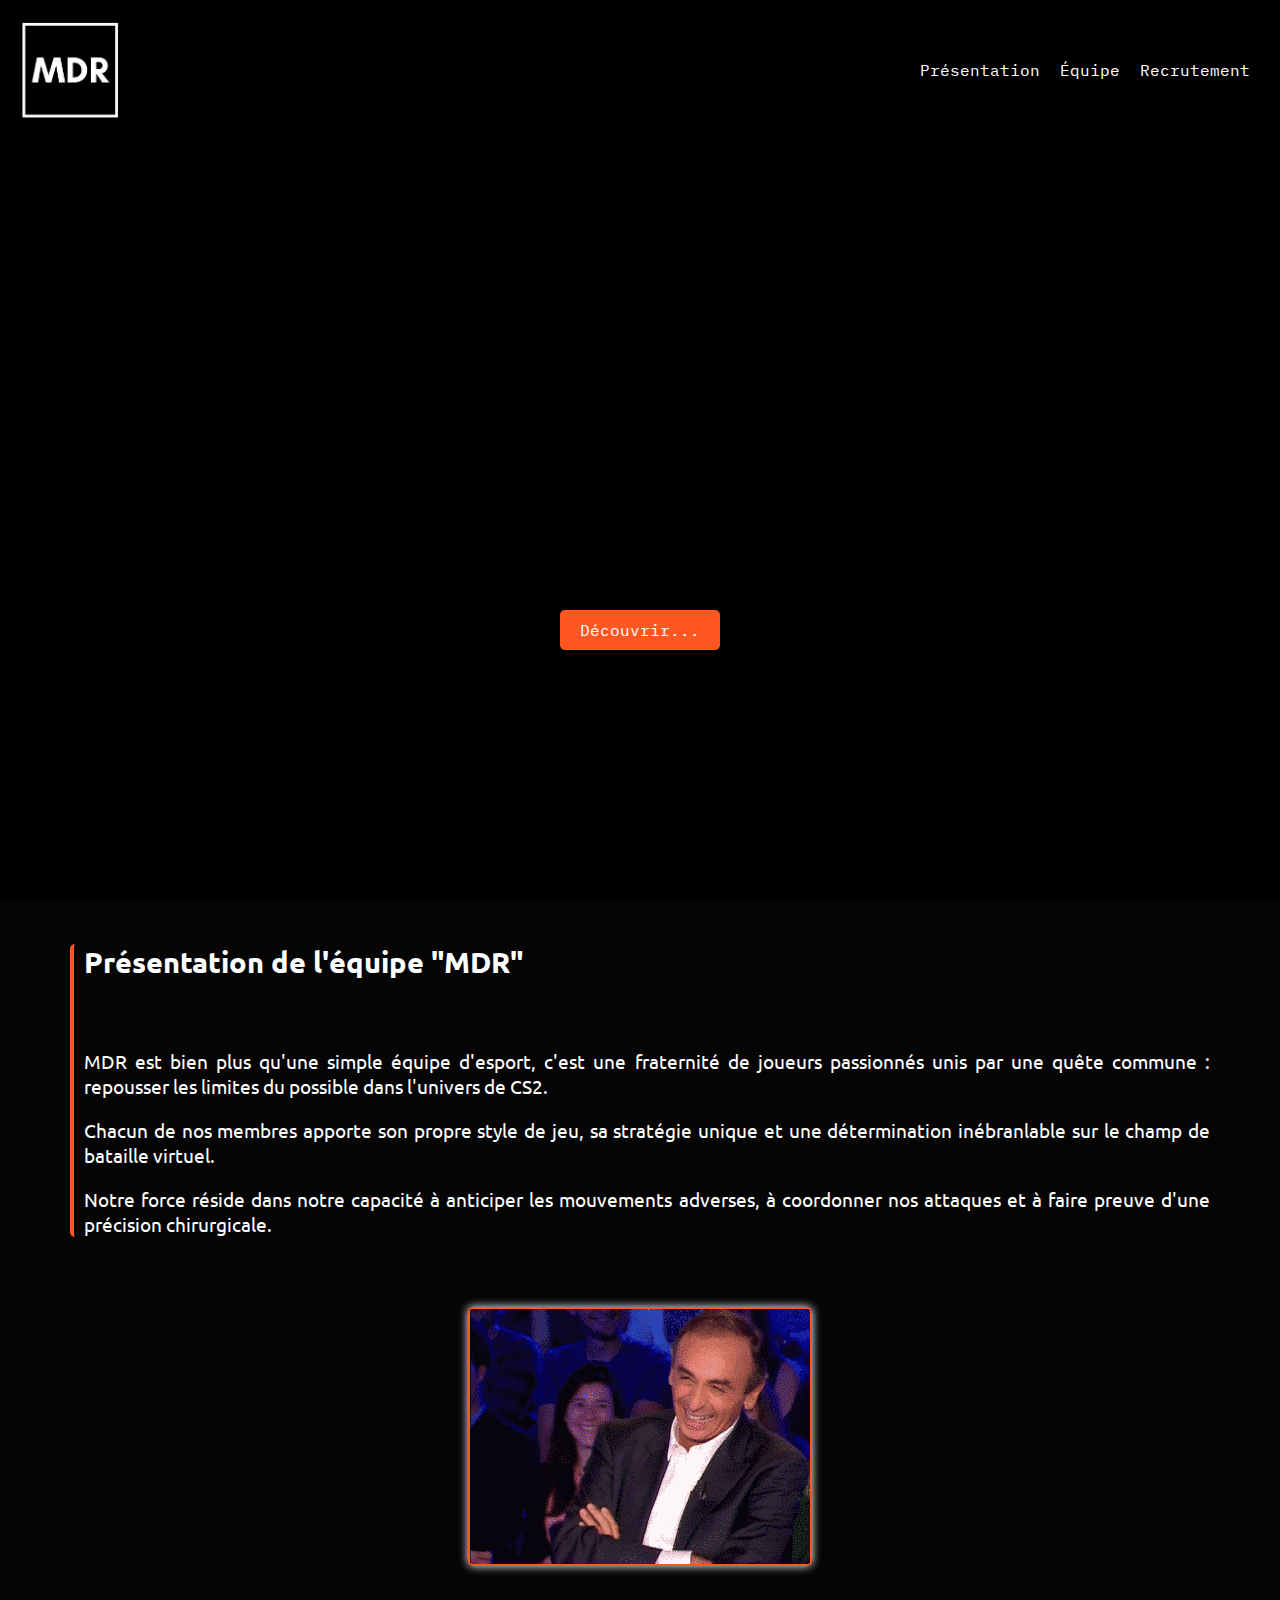
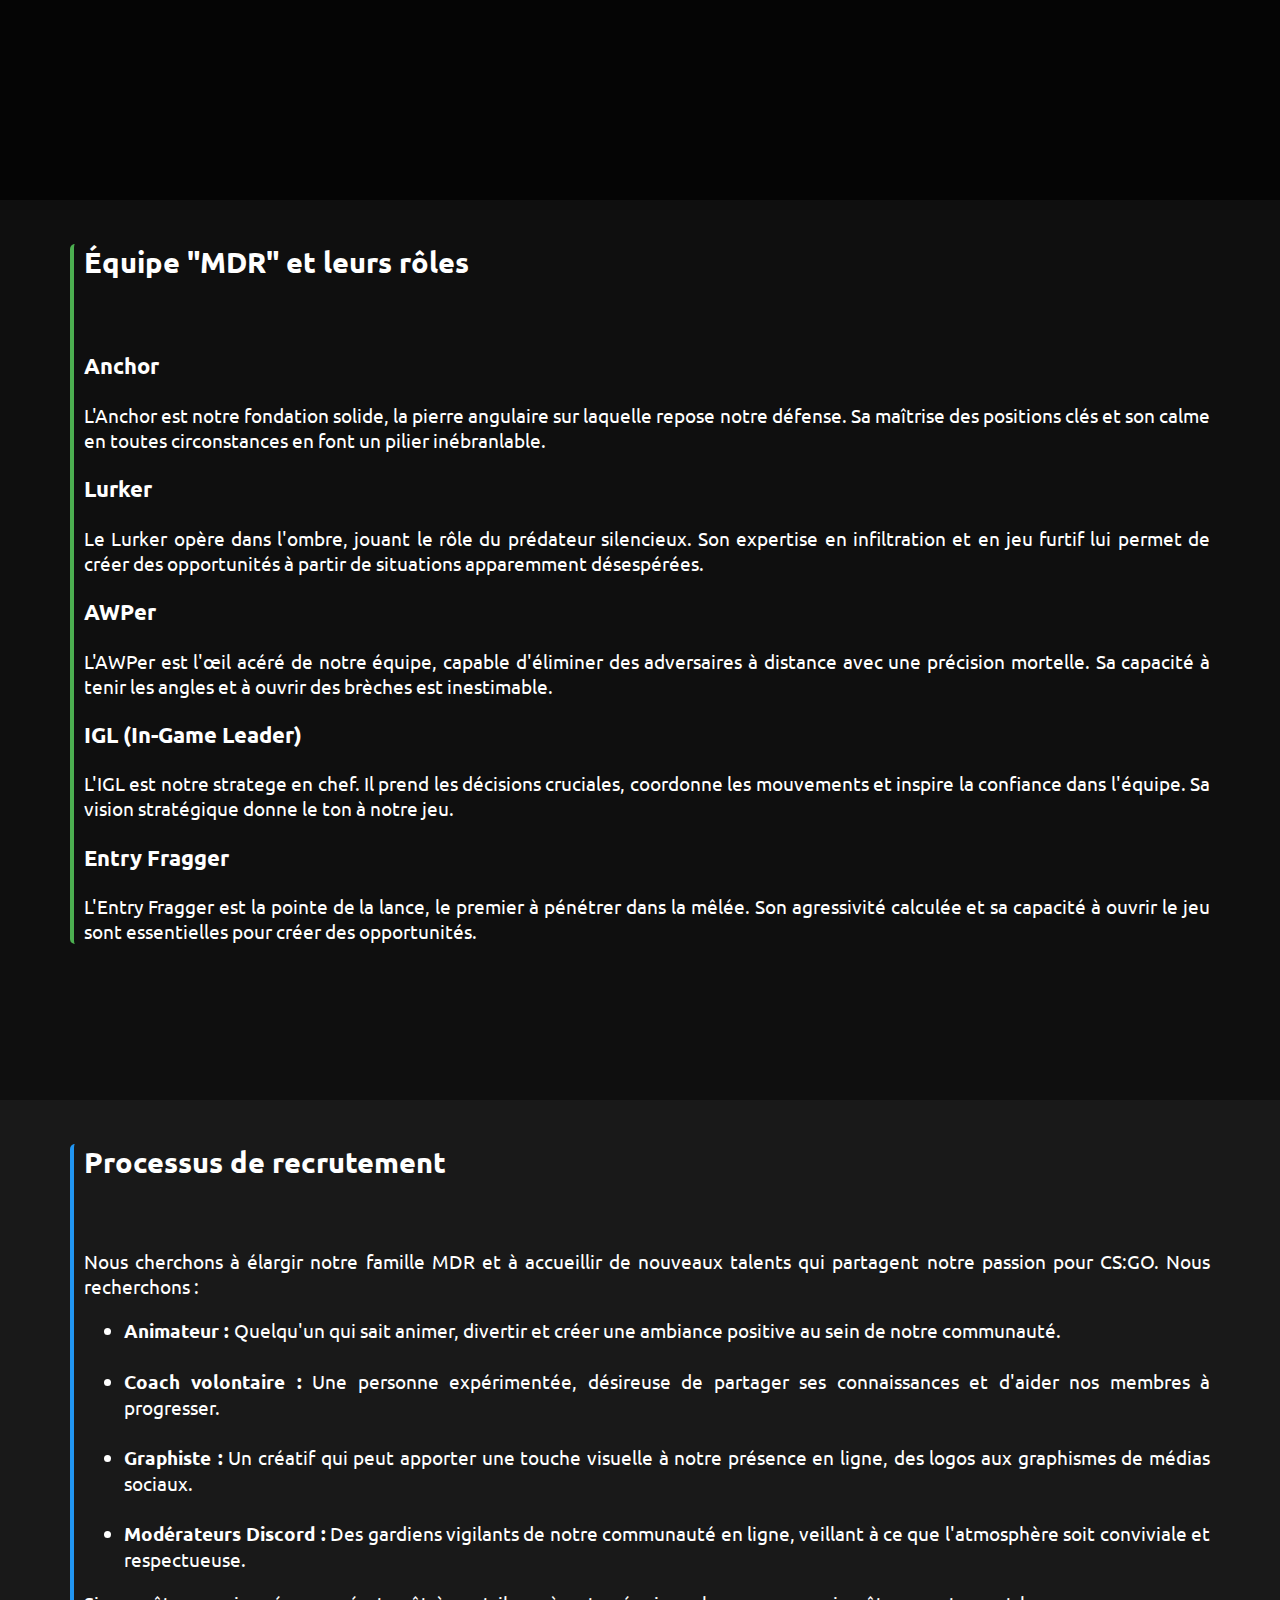
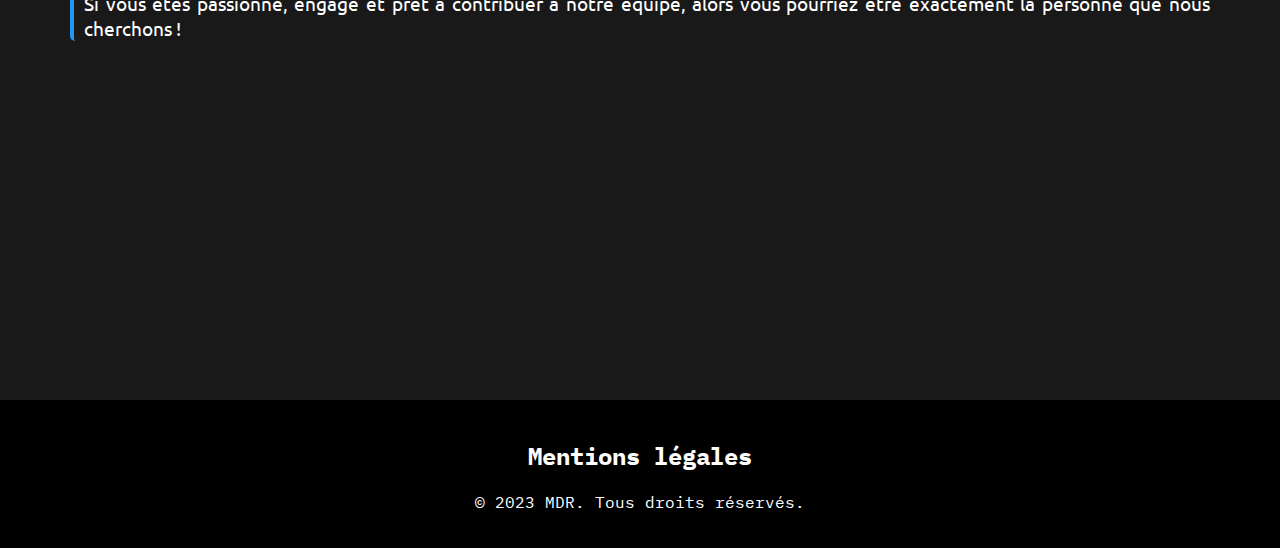
==== index.html @ bda6e20a "Les grosses modifs de MDR" ====
<!DOCTYPE html>
<html lang="fr">
<head>
    <meta charset="UTF-8">
    <meta name="viewport" content="width=device-width, initial-scale=1.0">
    <title>MDR - Accueil</title>
    <link rel="icon" type="image/png" href="images/MDR.ico">
    <link rel="stylesheet" href="style.css">
</head>

<body>
    <header>
        <img id="image-mdr" src="images/MDR.png" alt="Logo MDR">
        <nav>
            <ul>
                <li><a href="#presentation">Présentation</a></li>
                <li><a href="#equipe">Équipe</a></li>
                <li><a href="#recrutement">Recrutement</a></li>
            </ul>
        </nav>
    </header>

    <main>
        <div class="accueil">
            <img src="images/undefined.gif" alt="Gif d'accueil">
            <button class="en-savoir-plus">Découvrir...</button>
            <script src="script.js"></script>
        </div>

        <section id="presentation" class="section-accueil">
            <article>
                <div id="presentation-article">
                    <h2>Présentation de l'équipe "MDR"</h2><br>
                    <p>MDR est bien plus qu'une simple équipe d'esport, c'est une fraternité de joueurs passionnés unis par une quête commune : repousser les limites du possible dans l'univers de CS2. </p>
                    <p>Chacun de nos membres apporte son propre style de jeu, sa stratégie unique et une détermination inébranlable sur le champ de bataille virtuel. </p>
                    <p>Notre force réside dans notre capacité à anticiper les mouvements adverses, à coordonner nos attaques et à faire preuve d'une précision chirurgicale.</p>
                </div> <br> <br>
                <img id="image-du-z" src="images/eric-zemmour-rire.gif" alt="Gif du Z">
            </article>
        </section>

        <section id="equipe" class="section-accueil">
            <article>
                <div id="equipe-article">
                    <h2>Équipe "MDR" et leurs rôles</h2><br>
                    <div class="role">
                        <h3>Anchor</h3>
                        <p>L'Anchor est notre fondation solide, la pierre angulaire sur laquelle repose notre défense. Sa maîtrise des positions clés et son calme en toutes circonstances en font un pilier inébranlable.</p>
                        <h3>Lurker</h3>
                        <p>Le Lurker opère dans l'ombre, jouant le rôle du prédateur silencieux. Son expertise en infiltration et en jeu furtif lui permet de créer des opportunités à partir de situations apparemment désespérées.</p>
                        <h3>AWPer</h3>
                        <p>L'AWPer est l'œil acéré de notre équipe, capable d'éliminer des adversaires à distance avec une précision mortelle. Sa capacité à tenir les angles et à ouvrir des brèches est inestimable.</p>
                        <h3>IGL (In-Game Leader)</h3>
                        <p>L'IGL est notre stratege en chef. Il prend les décisions cruciales, coordonne les mouvements et inspire la confiance dans l'équipe. Sa vision stratégique donne le ton à notre jeu.</p>
                        <h3>Entry Fragger</h3>
                        <p>L'Entry Fragger est la pointe de la lance, le premier à pénétrer dans la mêlée. Son agressivité calculée et sa capacité à ouvrir le jeu sont essentielles pour créer des opportunités.</p>
                    </div>
                </div>
                <!-- Ajoutez des balises similaires pour les autres rôles -->
            </article>
        </section>

        <section id="recrutement" class="section-accueil">
            <article>
                <div id="recrutement-article">
                    <h2>Processus de recrutement</h2><br>
                    <p>Nous cherchons à élargir notre famille MDR et à accueillir de nouveaux talents qui partagent notre passion pour CS:GO. Nous recherchons :</p>
                    <ul>
                        <li><strong>Animateur : </strong>Quelqu'un qui sait animer, divertir et créer une ambiance positive au sein de notre communauté.</li><br>
                        <li><strong>Coach volontaire :</strong> Une personne expérimentée, désireuse de partager ses connaissances et d'aider nos membres à progresser.</li><br>
                        <li><strong>Graphiste :</strong> Un créatif qui peut apporter une touche visuelle à notre présence en ligne, des logos aux graphismes de médias sociaux.</li><br>
                        <li><strong>Modérateurs Discord :</strong> Des gardiens vigilants de notre communauté en ligne, veillant à ce que l'atmosphère soit conviviale et respectueuse.</li>
                    </ul>
                    <p>Si vous êtes passionné, engagé et prêt à contribuer à notre équipe, alors vous pourriez être exactement la personne que nous cherchons !</p>
                </div>
            </article>
        </section>
    </main>

    <footer>
        <div id="mentions-legales">
            <h2><a href="m-légales.html" id="footer-m-legales">Mentions légales</a></h2>
            <p>© 2023 MDR. Tous droits réservés.</p>
        </div>
    </footer>
</body>

</html>
---- style.css ----
@import url('https://fonts.googleapis.com/css2?family=IBM+Plex+Mono&display=swap');
@import url('https://fonts.googleapis.com/css2?family=Ubuntu&display=swap');

/*----- Main HTML -----*/

body, html {
    margin: 0;
    padding: 0;
    height: 100%;
    font-family: Arial, sans-serif;
    background-color: #333333; /* Couleur de fond sombre */
    color: #ffffff; /* Couleur du texte */
    scroll-behavior: smooth;
}

/*----- Header & Footer -----*/

header {
    position: fixed;
    top: 0;
    left: 0;
    right: 0;
    background-color: #010001; /* Couleur d'arrière-plan du header */
    padding: 20px;
    display: flex;
    align-items: center;
    justify-content: space-between;
    z-index: 1000;
}

header, footer {
    font-family: 'IBM Plex Mono', monospace;
    background-color: #010001; /* Couleur d'arrière-plan de l'en-tête et du pied de page */
    padding: 20px;
    text-align: center;
}

nav ul {
    list-style-type: none;
    padding: 0;
    margin: 0;
    display: flex;
}

nav li {
    margin: 0 10px;
}

nav a {
    text-decoration: none;
    color: #ffffff;
    position: relative;
    transition: color 0.3s ease; /* Ajout de l'animation au changement de couleur */
}

nav a::before {
    content: "";
    position: absolute;
    width: 100%;
    height: 2px;
    bottom: 0;
    left: 0;
    background-color: #ffffff; /* Couleur de la ligne en dessous du texte */
    visibility: hidden;
    transform: scaleX(0);
    transition: all 0.3s ease; /* Ajout de l'animation à l'effet de survol */
}

nav a:hover {
    color: #ff5722; /* Couleur au survol */
}

nav a:hover::before {
    visibility: visible;
    transform: scaleX(1);
}

#image-mdr {
    width:100px;
    height:100px;
}

/*----- Corps de la page -----*/

/* Containers */

.section-accueil {
    scroll-margin-top: 140px;
    height: 100vh;
    font-family: 'Ubuntu', sans-serif;
}

#main-m-légales {
    background-color: rgba(0, 0, 0, 0.7);
    margin-top:140px;
}

#main-m-légales section h1 {
    text-align: center;
    font-size: 2em; /* Taille du titre "Mentions Légales" */
    padding-left: 10px; /* Espacement entre le texte et la barre */
}

.section-accueil article, #main-m-légales section article {
    text-align: justify;
    font-size: 1.2em; /* Taille de la police */
    padding: 20px 70px; /* Espacement autour du texte */
}

.accueil {
    position: relative;
    height: 100vh;
}

.accueil img {
    width: 100%;
    height: 100%;
    object-fit: cover;
}

#presentation {
    background-color: rgba(0, 0, 0, 0.9); /* Couleur de fond plus sombre */
}

#equipe {
    background-color: rgba(0, 0, 0, 0.7); /* Couleur de fond encore plus sombre */
}

#recrutement {
    background-color: rgba(0, 0, 0, 0.5); /* Couleur de fond la plus sombre */
}

#presentation-article, #equipe-article, #recrutement-article {
    border-radius:5px;
    padding-left: 10px;
}

#presentation-article {
    border-left: 4px solid #ff5722;
}

#equipe-article {
    border-left: 4px solid #4caf50;
}

#recrutement-article {
    border-left: 4px solid #2196f3;
}

/* Containers */

.div-m-legales-1, .div-m-legales-2, .div-m-legales-3 {
    border-radius:5px;
    padding-left: 10px;
}

.div-m-legales-1 {
    border-left: 4px solid #4caf50;
}

.div-m-legales-2 {
    border-left: 4px solid #af784c;
}

.div-m-legales-3 {
    border-left: 4px solid #af4c8e;
}

/*----- Boutons et autres -----*/

#image-du-z {
    display: block; /* Permet de définir des marges automatiques */
    margin-left: auto;
    margin-right: auto;
    border:2px solid #ff5722;
    border-radius:5px;
    box-shadow: 0 0 10px white;
}

hr {
    width:170px;
}

.mail-m-legales {
    text-decoration: none;
    color: #ffffff;
}

.mail-m-legales:hover {
    color:#ff5722;
    text-decoration: underline;
    transition: all 0.5s ease;
}

button.en-savoir-plus {
    position: absolute;
    top: 70%;
    left: 50%;
    transform: translate(-50%, -50%);
    padding: 10px 20px;
    background-color: #ff5722; /* Couleur du bouton */
    color: #ffffff;
    font-family: 'IBM Plex Mono', monospace;
    font-size: 16px;
    border: none;
    border-radius: 5px;
    cursor: pointer;
}

button.en-savoir-plus:hover {
    background-color: #e64a19; /* Couleur au survol */
}

#footer-m-legales {
    text-decoration: none;
    color: #ffffff;
}

#footer-m-legales:hover {
    color: #ff5722;
    text-decoration: underline;
    transition: all 0.5s ease;
}
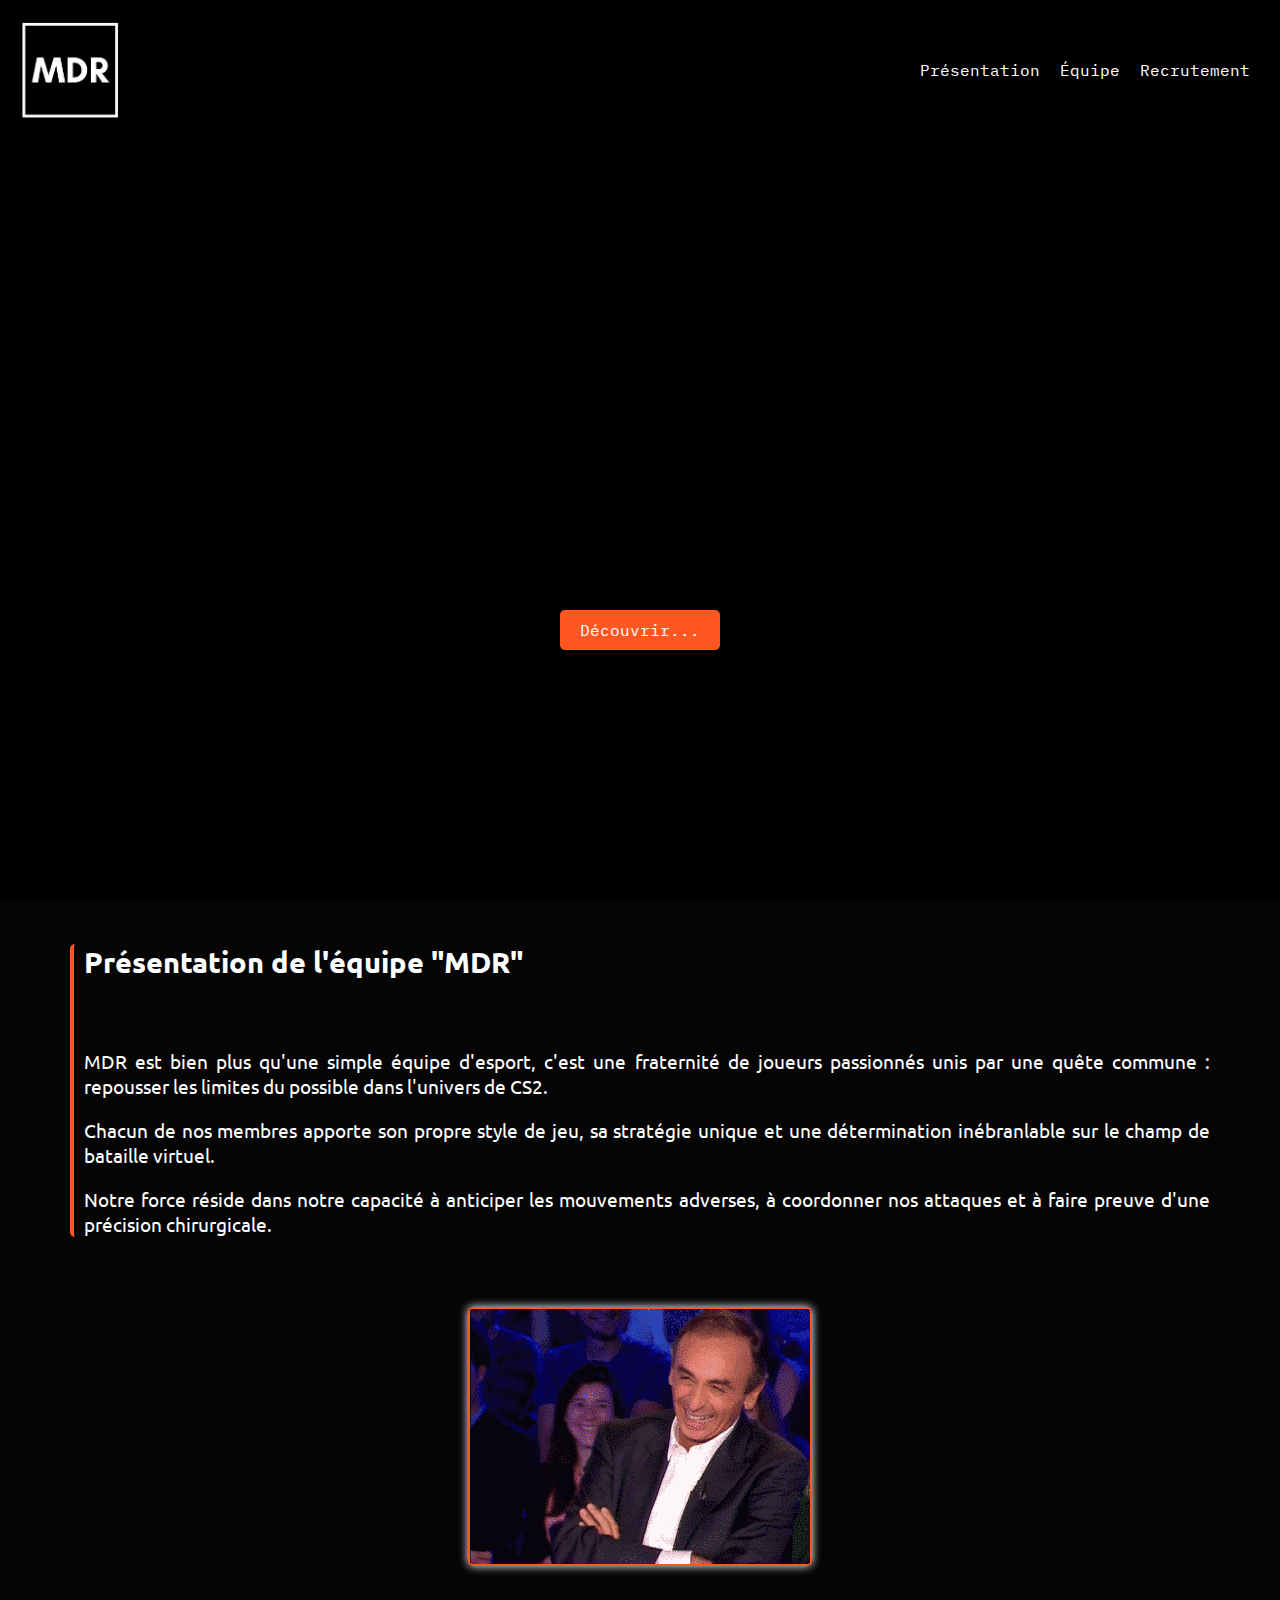
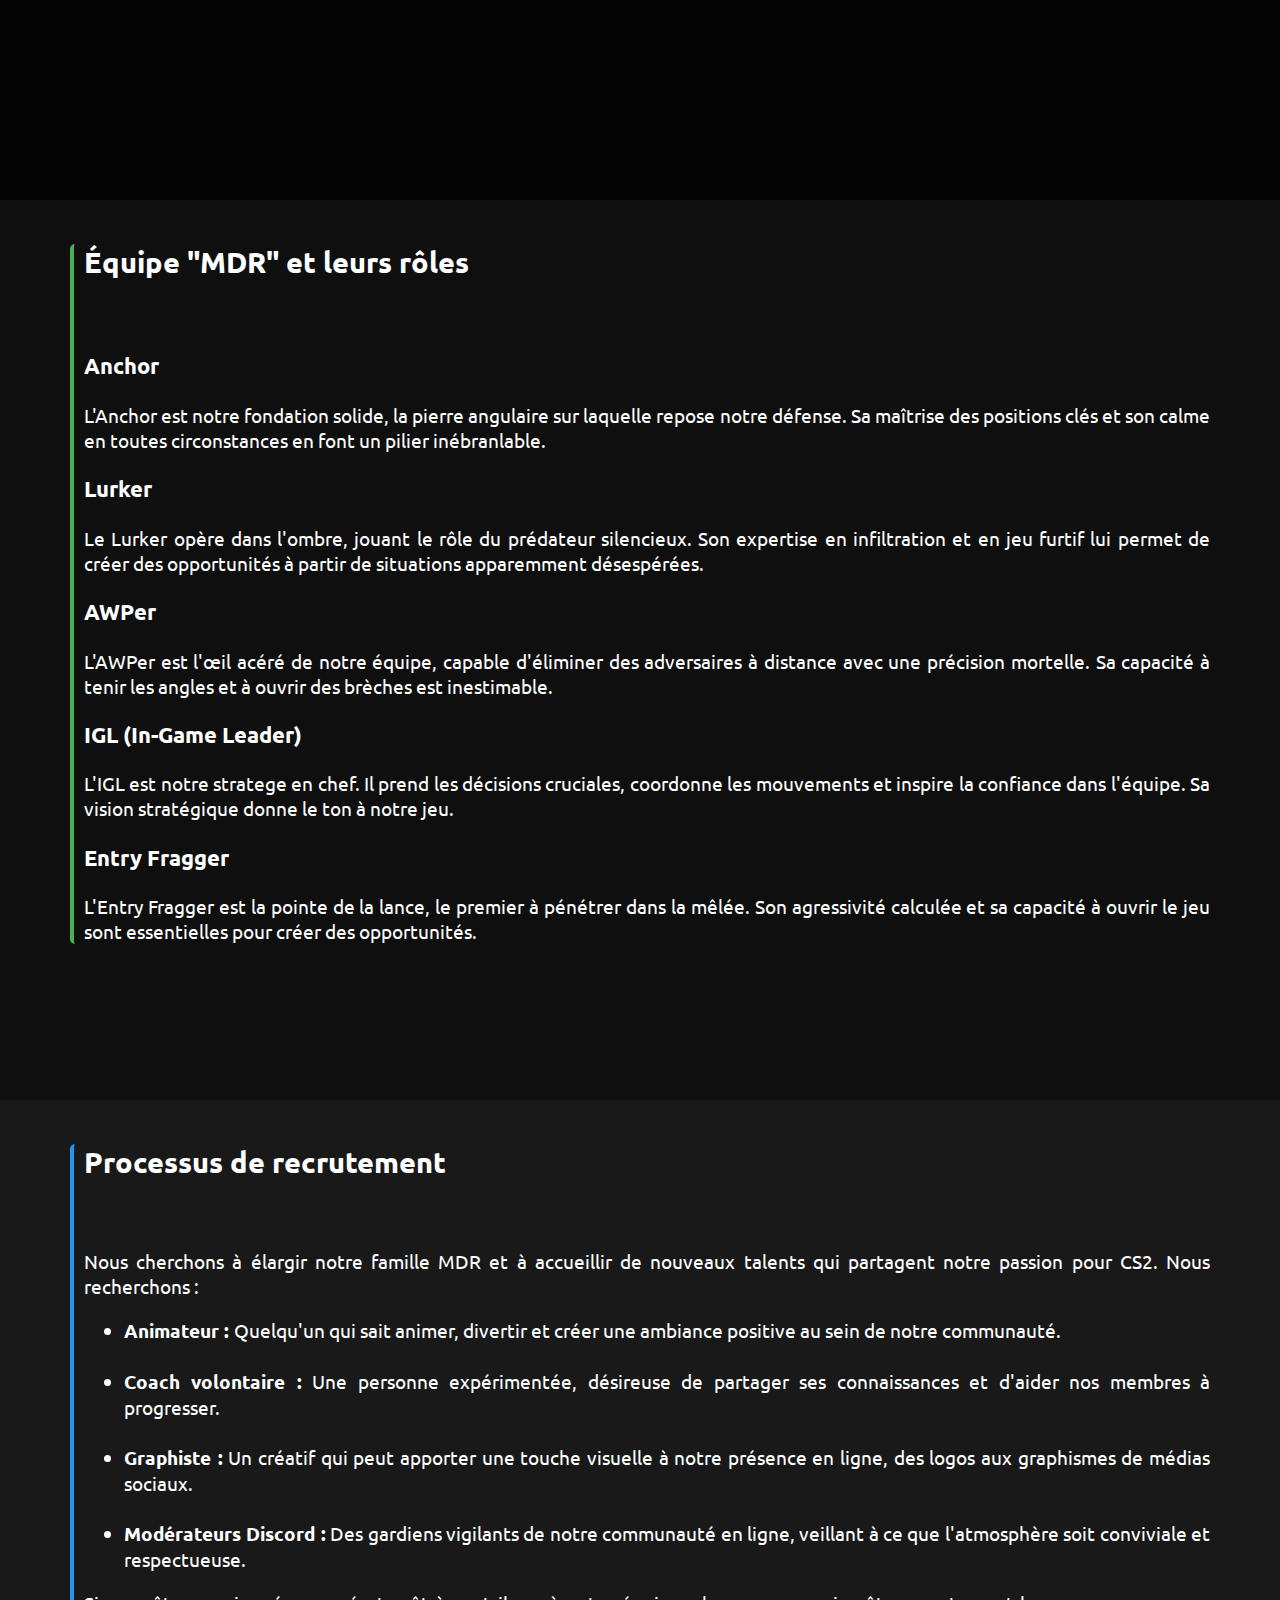
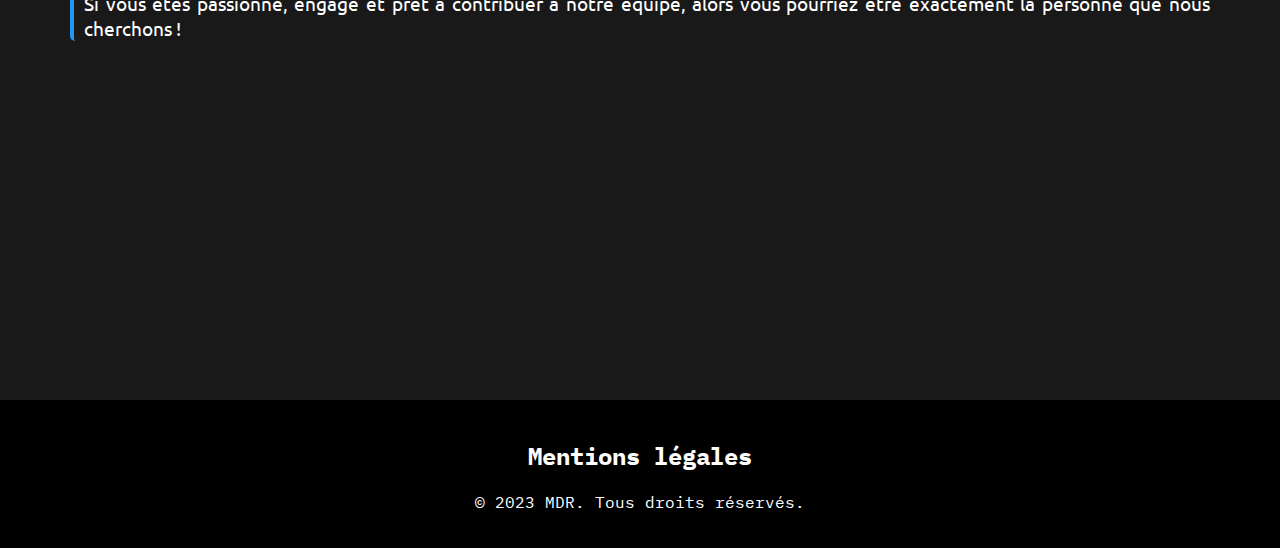
==== commit 702394d5: "Rectification CS2" ====
--- a/index.html
+++ b/index.html
@@ -64,7 +64,7 @@
             <article>
                 <div id="recrutement-article">
                     <h2>Processus de recrutement</h2><br>
-                    <p>Nous cherchons à élargir notre famille MDR et à accueillir de nouveaux talents qui partagent notre passion pour CS:GO. Nous recherchons :</p>
+                    <p>Nous cherchons à élargir notre famille MDR et à accueillir de nouveaux talents qui partagent notre passion pour CS2. Nous recherchons :</p>
                     <ul>
                         <li><strong>Animateur : </strong>Quelqu'un qui sait animer, divertir et créer une ambiance positive au sein de notre communauté.</li><br>
                         <li><strong>Coach volontaire :</strong> Une personne expérimentée, désireuse de partager ses connaissances et d'aider nos membres à progresser.</li><br>
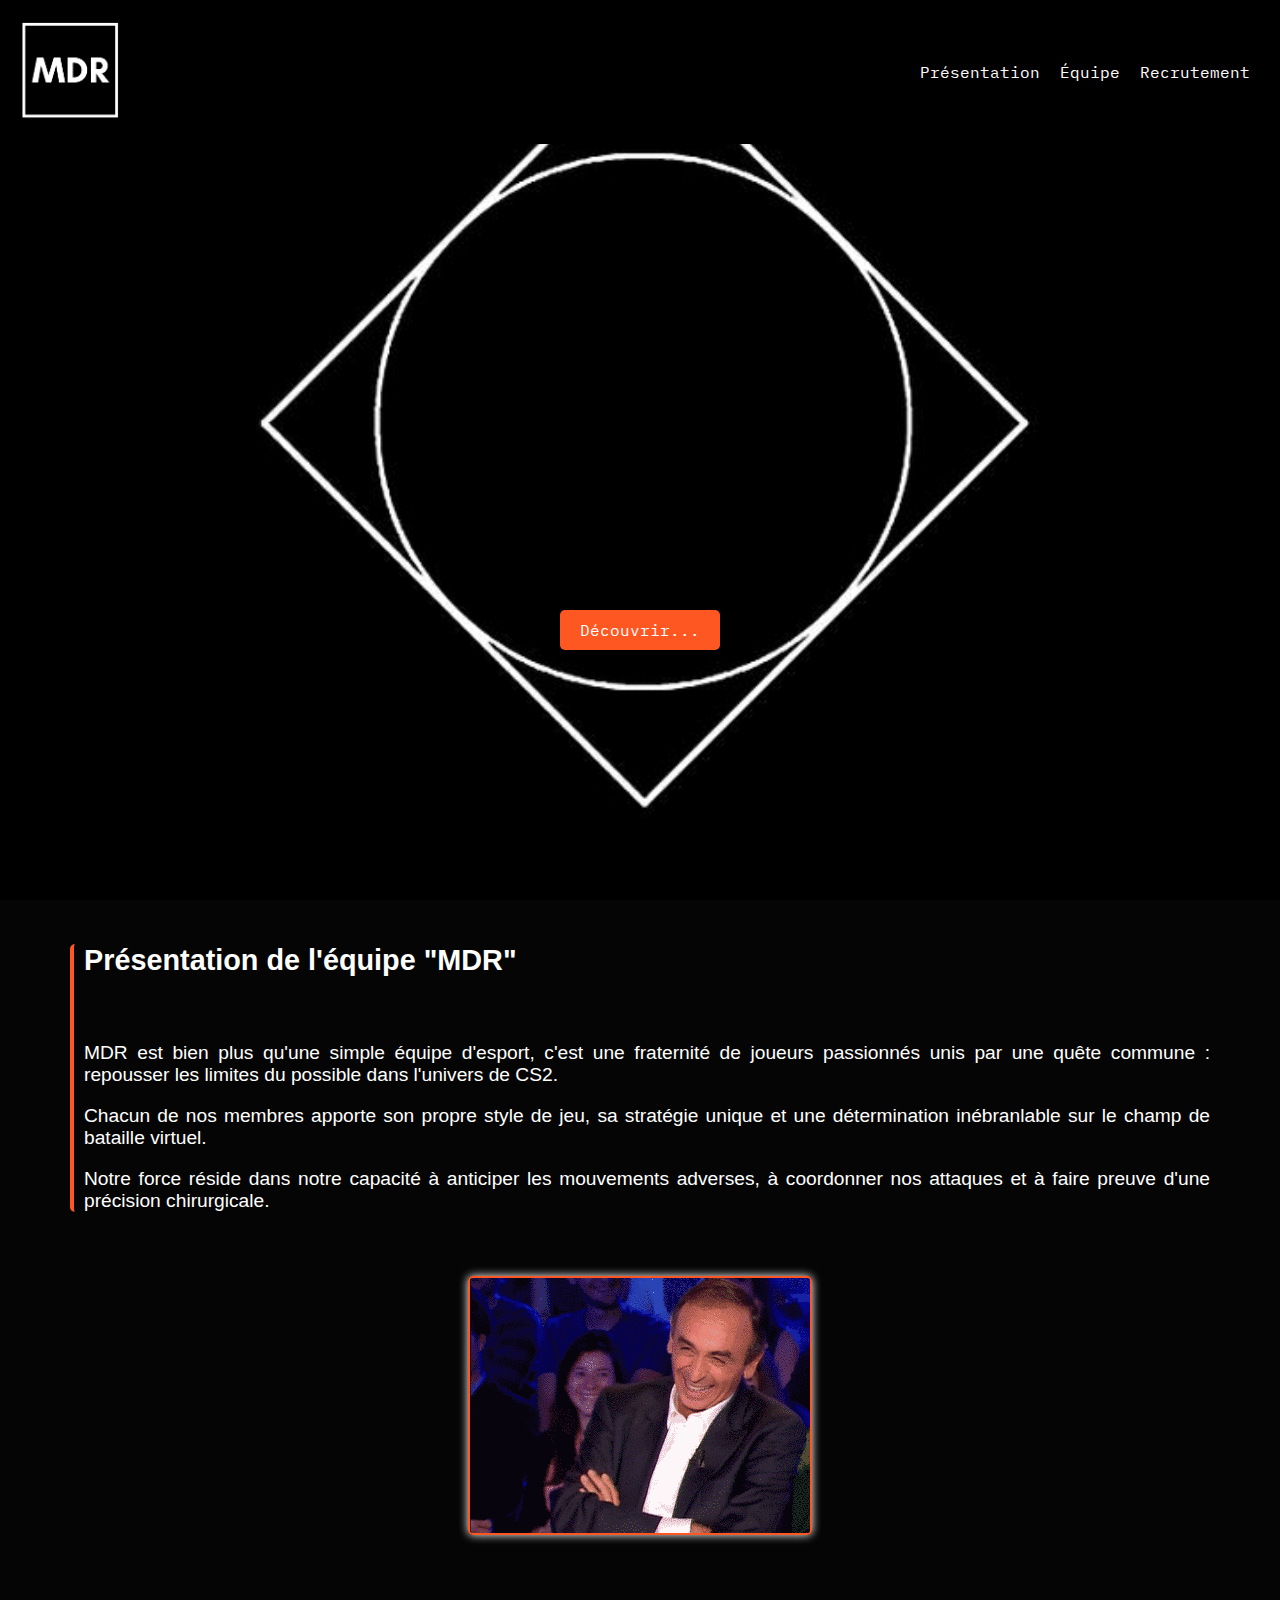
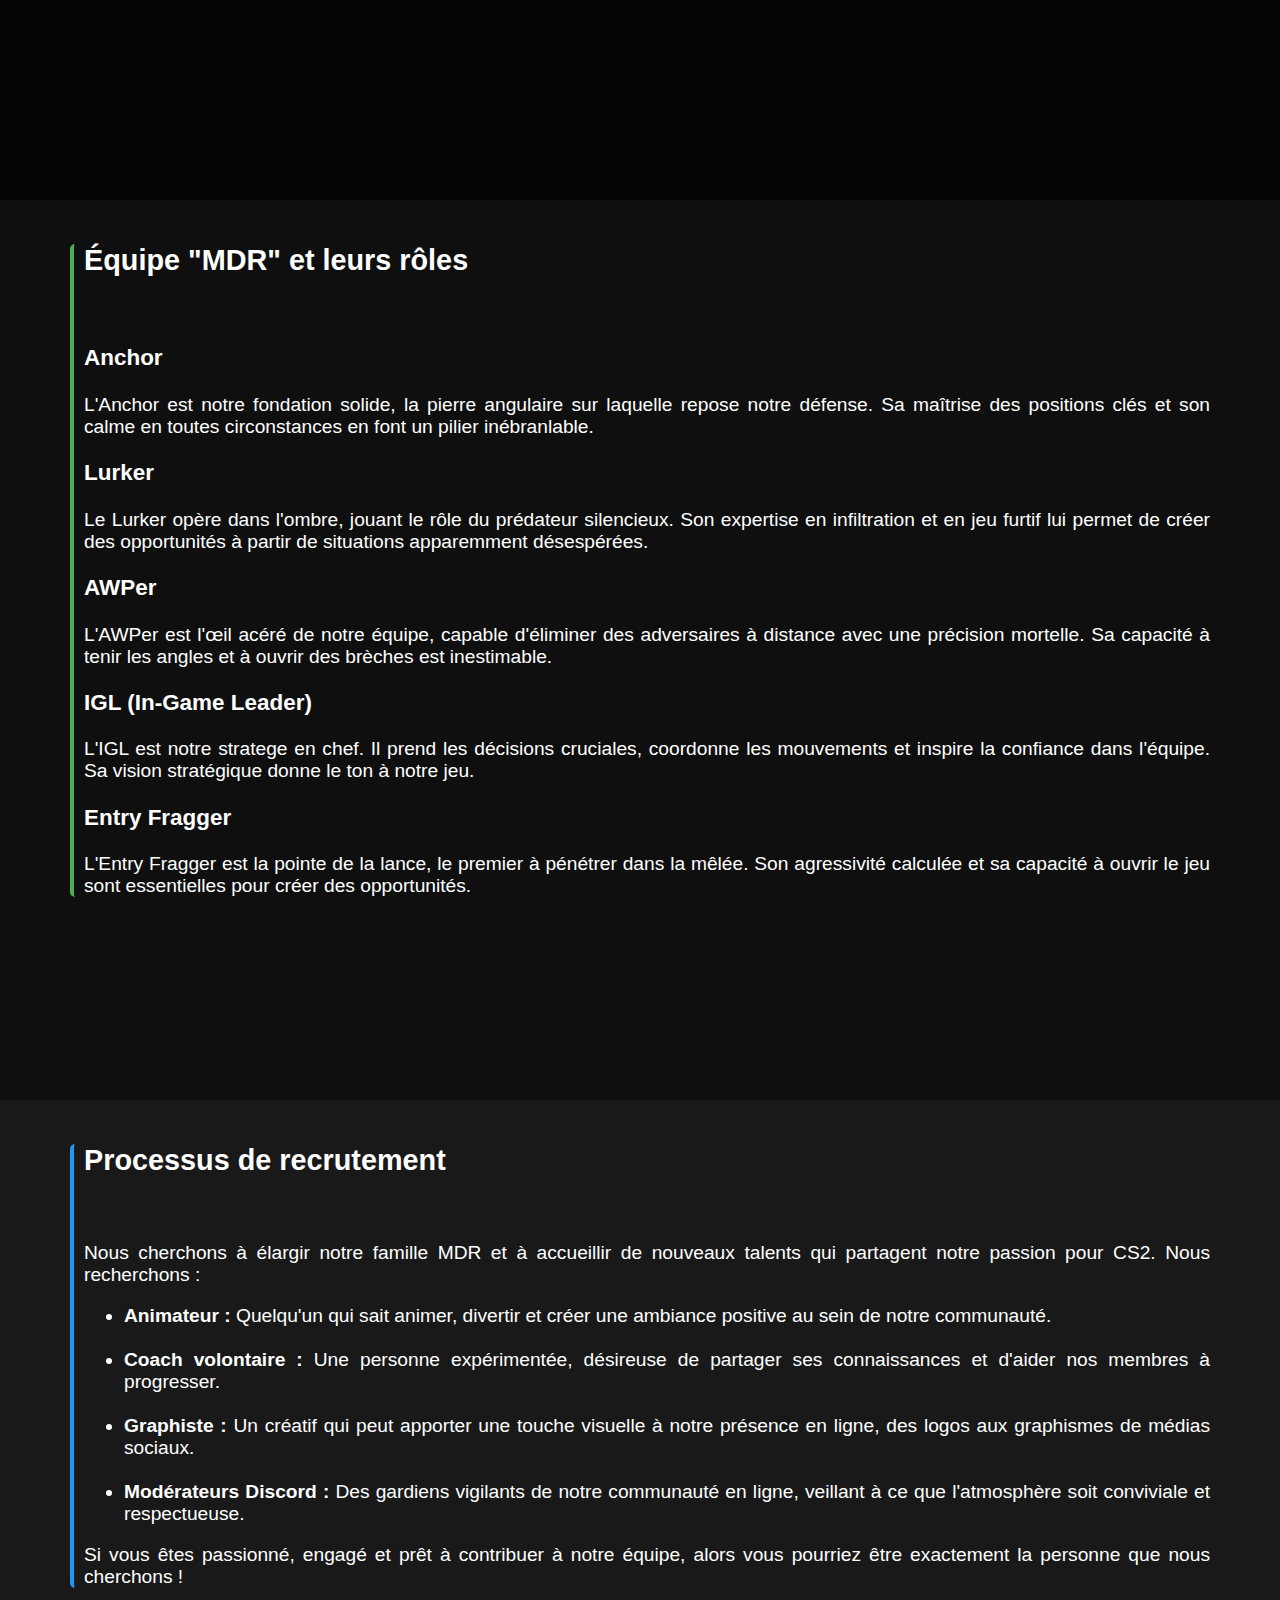
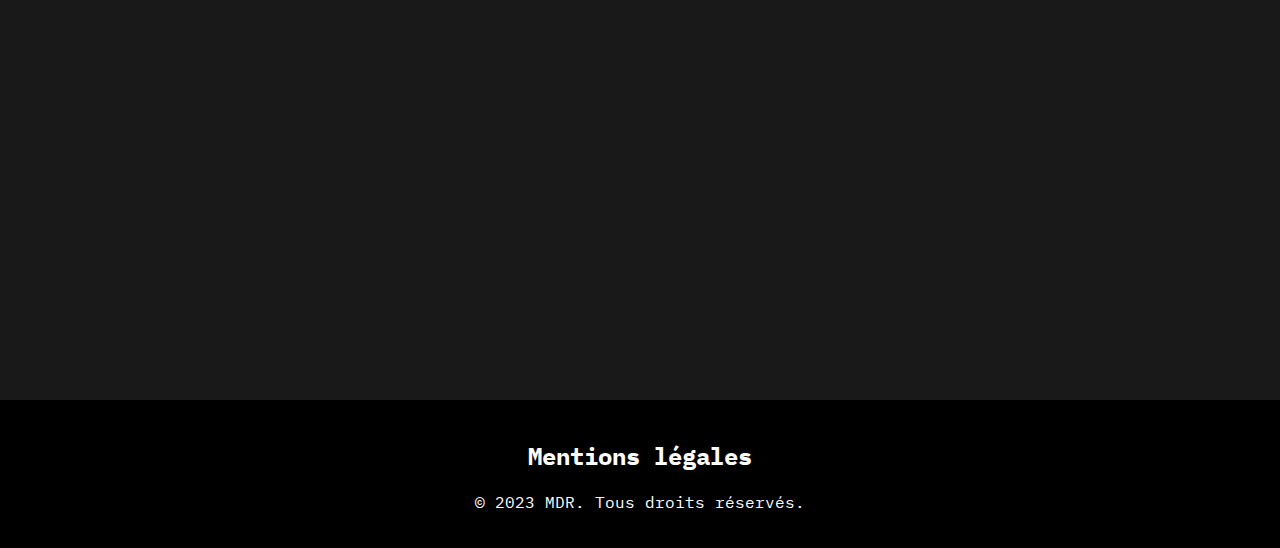
==== commit 802042ed: "Rectification css page mentions légales + image cliquable" ====
--- a/index.html
+++ b/index.html
@@ -10,7 +10,9 @@
 
 <body>
     <header>
-        <img id="image-mdr" src="images/MDR.png" alt="Logo MDR">
+        <a href="https://mazlai.github.io/MDR/">
+            <img id="image-mdr" src="images/MDR.png" alt="Logo MDR">
+        </a>
         <nav>
             <ul>
                 <li><a href="#presentation">Présentation</a></li>
--- a/style.css
+++ b/style.css
@@ -87,6 +87,9 @@
 .section-accueil {
     scroll-margin-top: 140px;
     height: 100vh;
+}
+
+.section-m-legales {
     font-family: 'Ubuntu', sans-serif;
 }
 
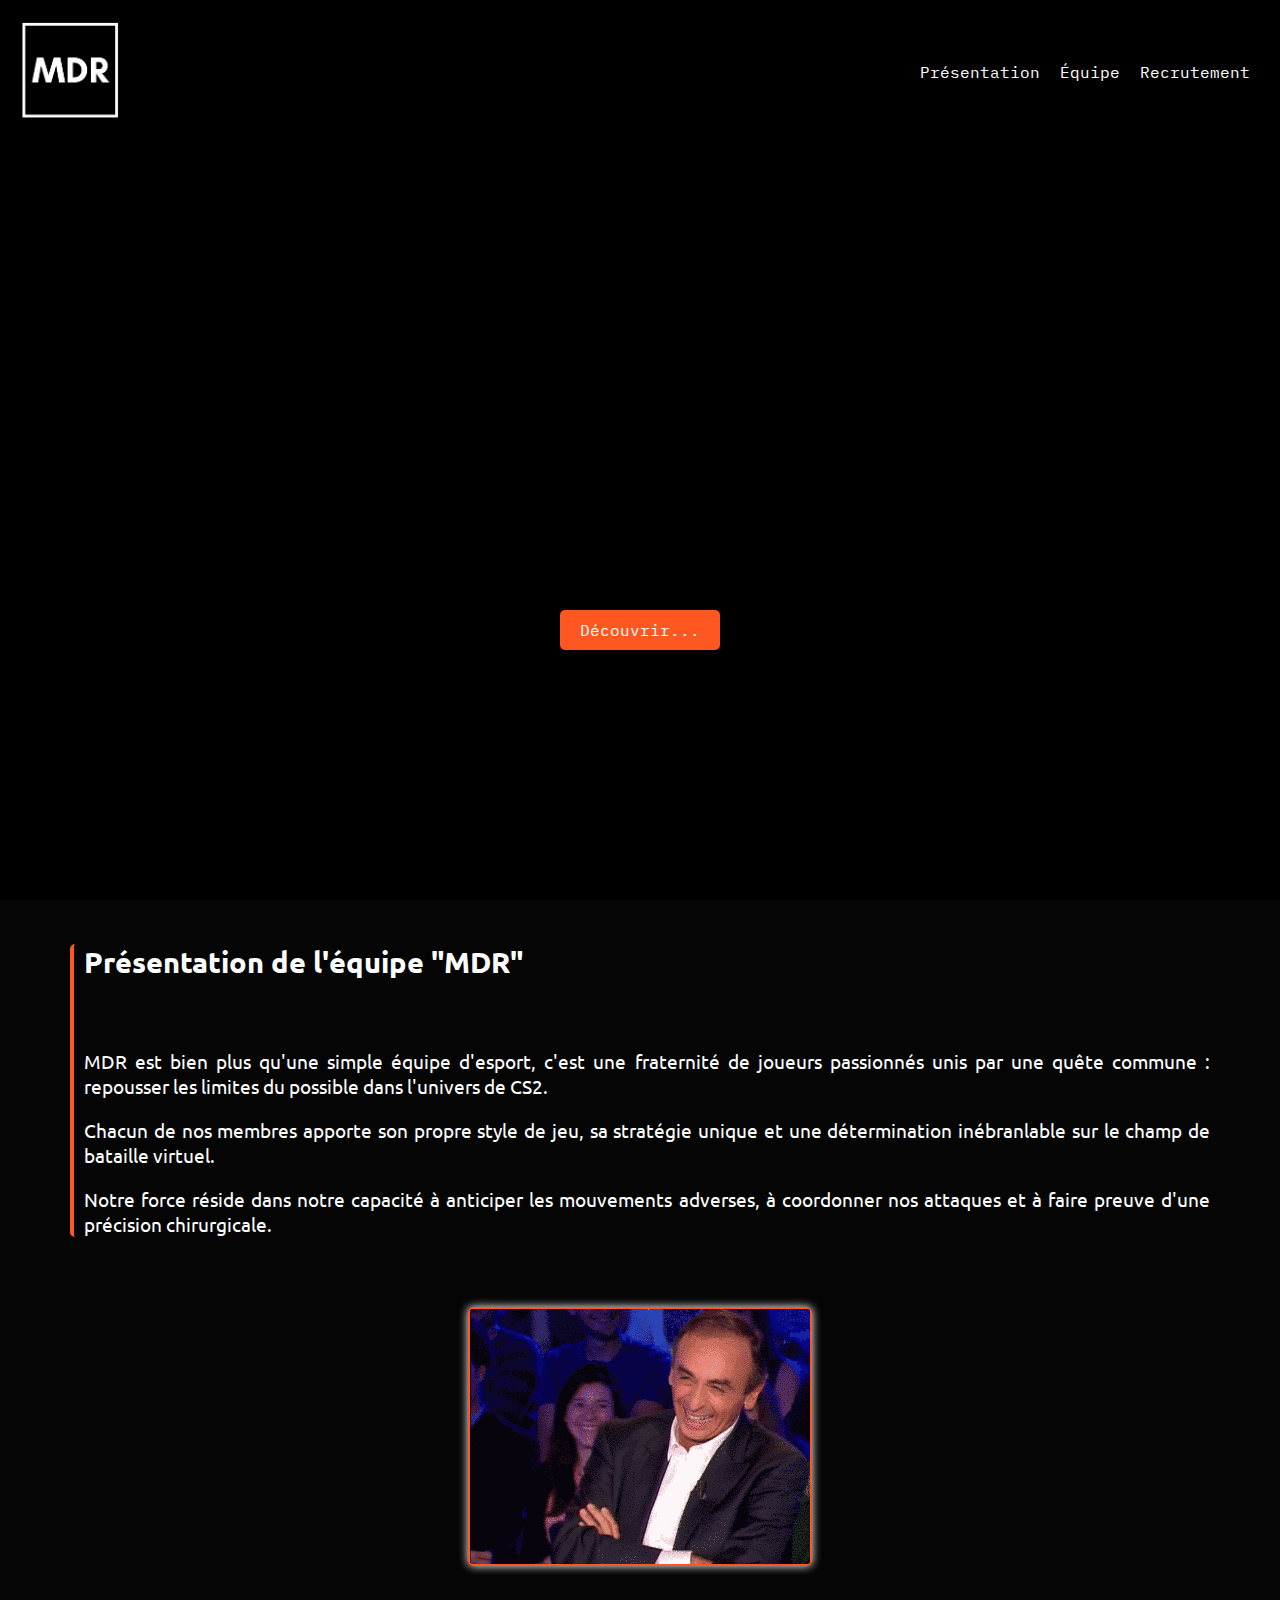
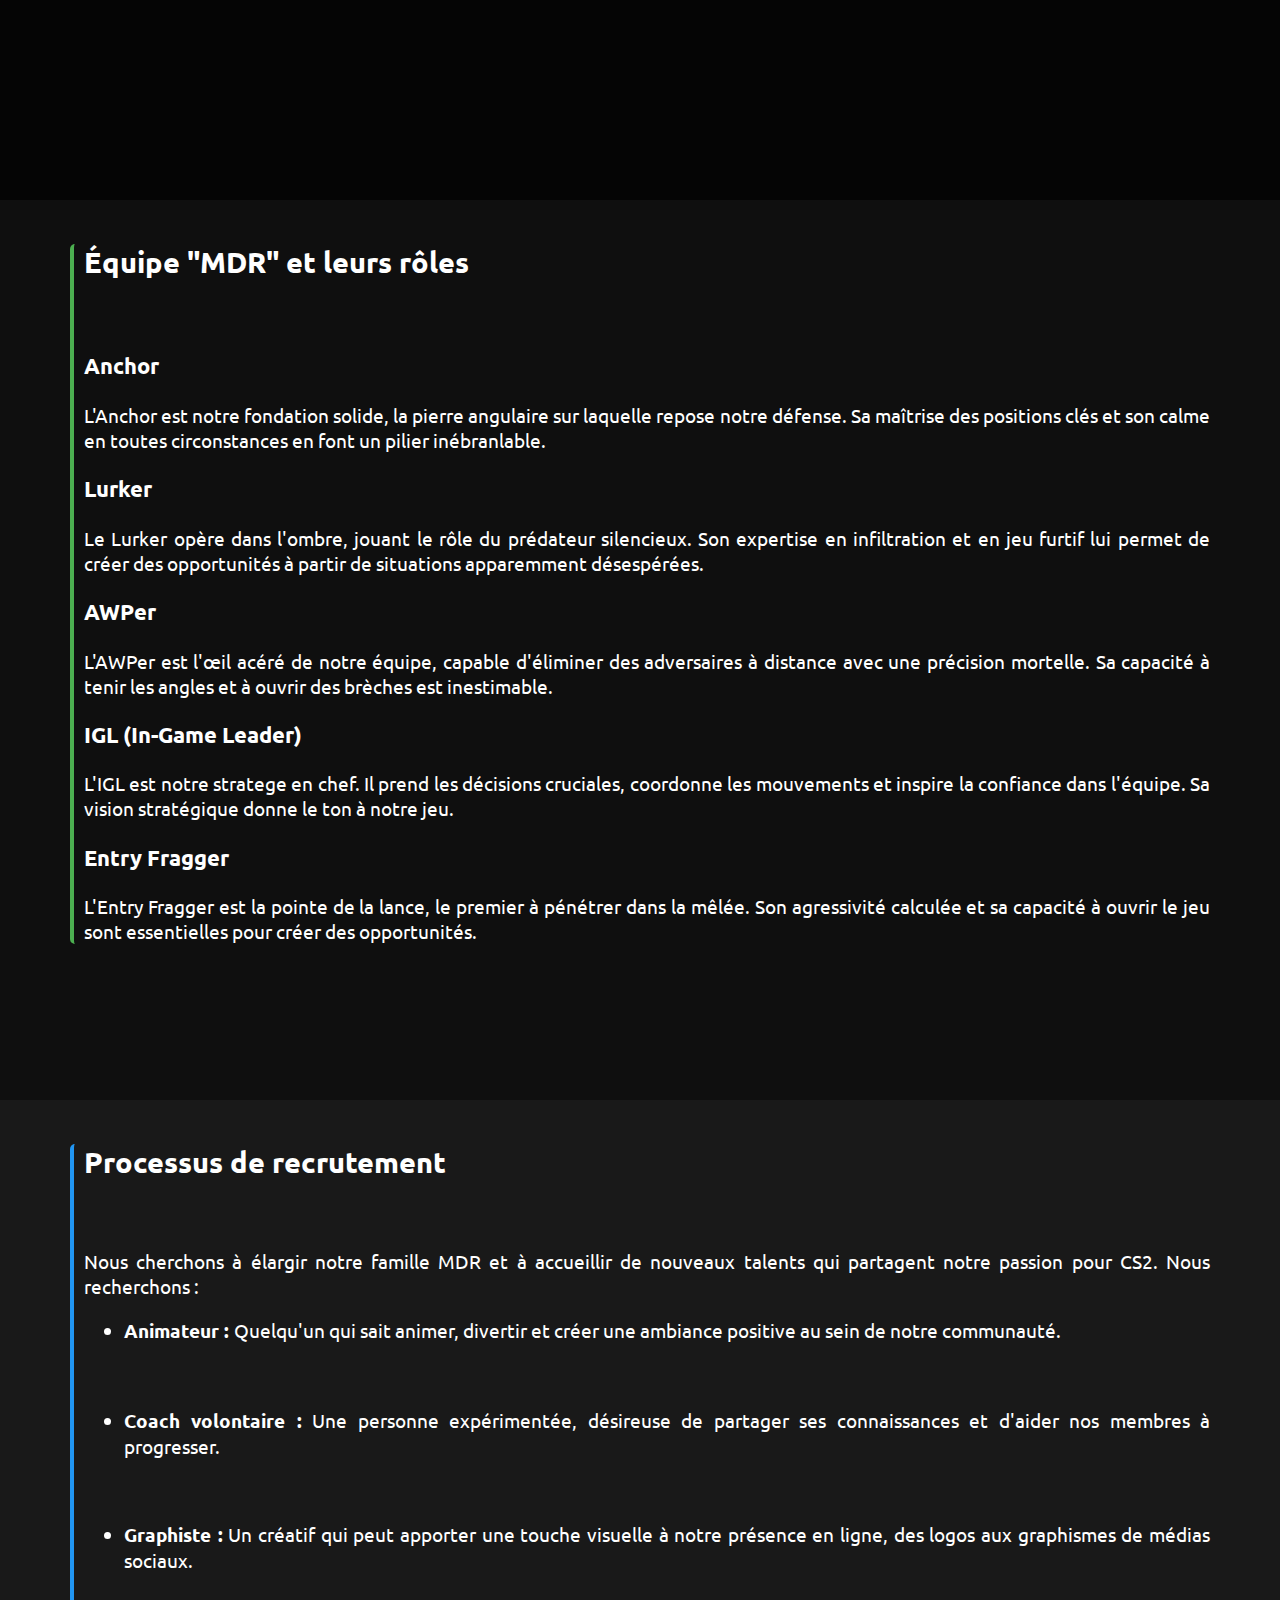
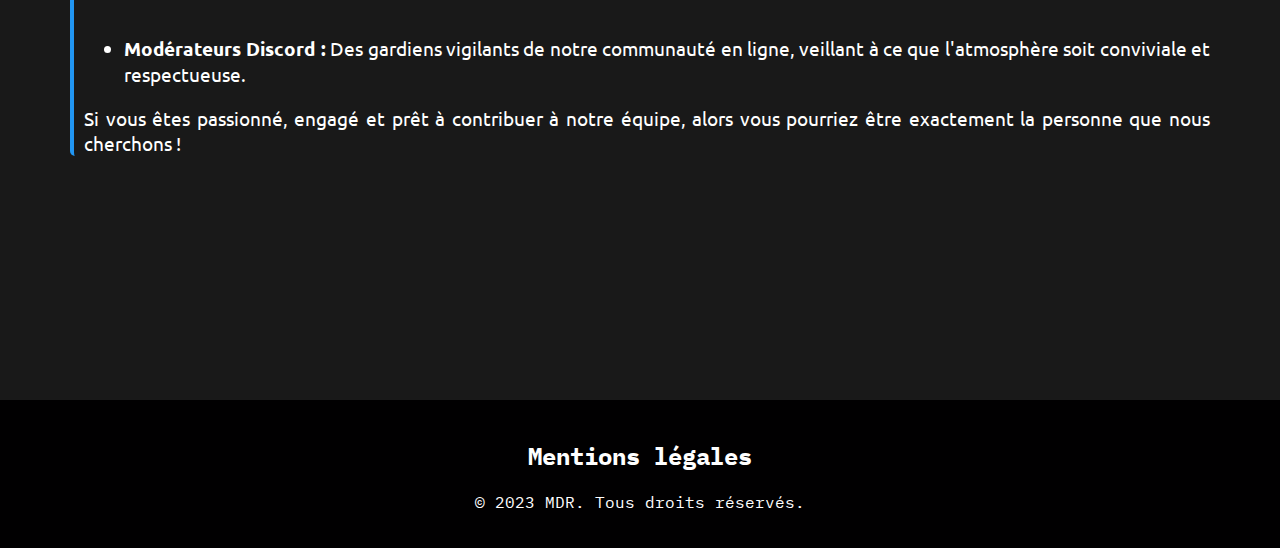
==== commit cecfa666: "Début de réglages responsive" ====
--- a/index.html
+++ b/index.html
@@ -68,10 +68,10 @@
                     <h2>Processus de recrutement</h2><br>
                     <p>Nous cherchons à élargir notre famille MDR et à accueillir de nouveaux talents qui partagent notre passion pour CS2. Nous recherchons :</p>
                     <ul>
-                        <li><strong>Animateur : </strong>Quelqu'un qui sait animer, divertir et créer une ambiance positive au sein de notre communauté.</li><br>
-                        <li><strong>Coach volontaire :</strong> Une personne expérimentée, désireuse de partager ses connaissances et d'aider nos membres à progresser.</li><br>
-                        <li><strong>Graphiste :</strong> Un créatif qui peut apporter une touche visuelle à notre présence en ligne, des logos aux graphismes de médias sociaux.</li><br>
-                        <li><strong>Modérateurs Discord :</strong> Des gardiens vigilants de notre communauté en ligne, veillant à ce que l'atmosphère soit conviviale et respectueuse.</li>
+                        <li><p><strong>Animateur : </strong>Quelqu'un qui sait animer, divertir et créer une ambiance positive au sein de notre communauté.</p></li><br>
+                        <li><p><strong>Coach volontaire :</strong> Une personne expérimentée, désireuse de partager ses connaissances et d'aider nos membres à progresser.</p></li><br>
+                        <li><p><strong>Graphiste :</strong> Un créatif qui peut apporter une touche visuelle à notre présence en ligne, des logos aux graphismes de médias sociaux.</p></li><br>
+                        <li><p><strong>Modérateurs Discord :</strong> Des gardiens vigilants de notre communauté en ligne, veillant à ce que l'atmosphère soit conviviale et respectueuse.</p></li>
                     </ul>
                     <p>Si vous êtes passionné, engagé et prêt à contribuer à notre équipe, alors vous pourriez être exactement la personne que nous cherchons !</p>
                 </div>
--- a/style.css
+++ b/style.css
@@ -87,6 +87,7 @@
 .section-accueil {
     scroll-margin-top: 140px;
     height: 100vh;
+    font-family: 'Ubuntu', sans-serif;
 }
 
 .section-m-legales {
@@ -223,4 +224,59 @@
     color: #ff5722;
     text-decoration: underline;
     transition: all 0.5s ease;
+}
+
+/* Rend le header flexible pour les petits écrans */
+@media screen and (max-width: 768px) {
+    .section-accueil {
+        scroll-margin-top: 240px;
+    }
+
+    header {
+        flex-direction: column;
+        text-align: center;
+    }
+
+    nav {
+        margin-top: 10px;
+    }
+
+    nav ul {
+        flex-direction: column;
+    }
+
+    nav li {
+        margin: 5px 0;
+    }
+
+    nav a::before {
+        display: none;
+    }
+
+    .section-accueil article, #main-m-légales section article {
+        padding: 20px 30px; /* Ajustez selon vos besoins */
+    }
+
+    h1 {
+        font-size:20px;
+    }
+
+    h2 {
+        font-size:20px;
+    }
+
+    h3 {
+        font-size:18px;
+    }
+
+    p {
+        font-size:14px;
+    }
+}
+
+/* Rend les images de la section de recrutement plus petites sur les petits écrans */
+@media screen and (max-width: 768px) {
+    #image-du-z {
+        max-width: 100%;
+    }
 }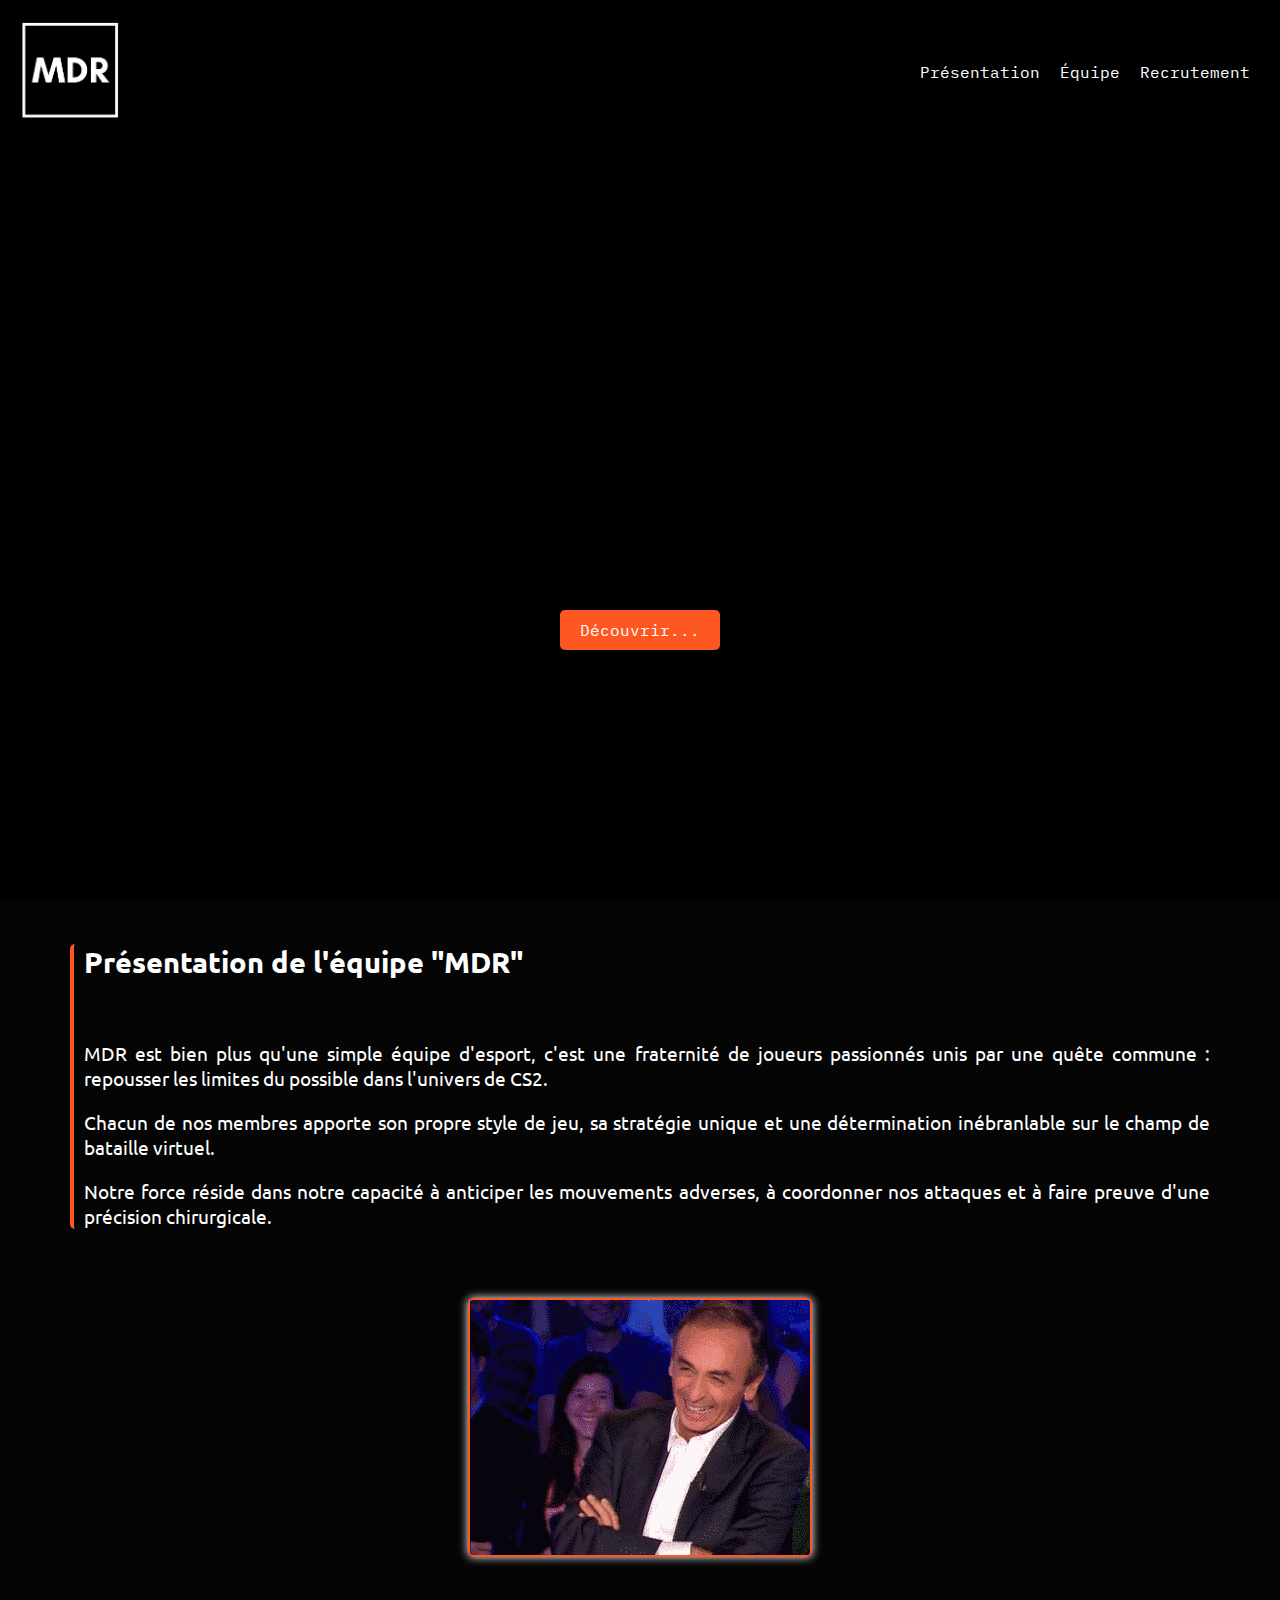
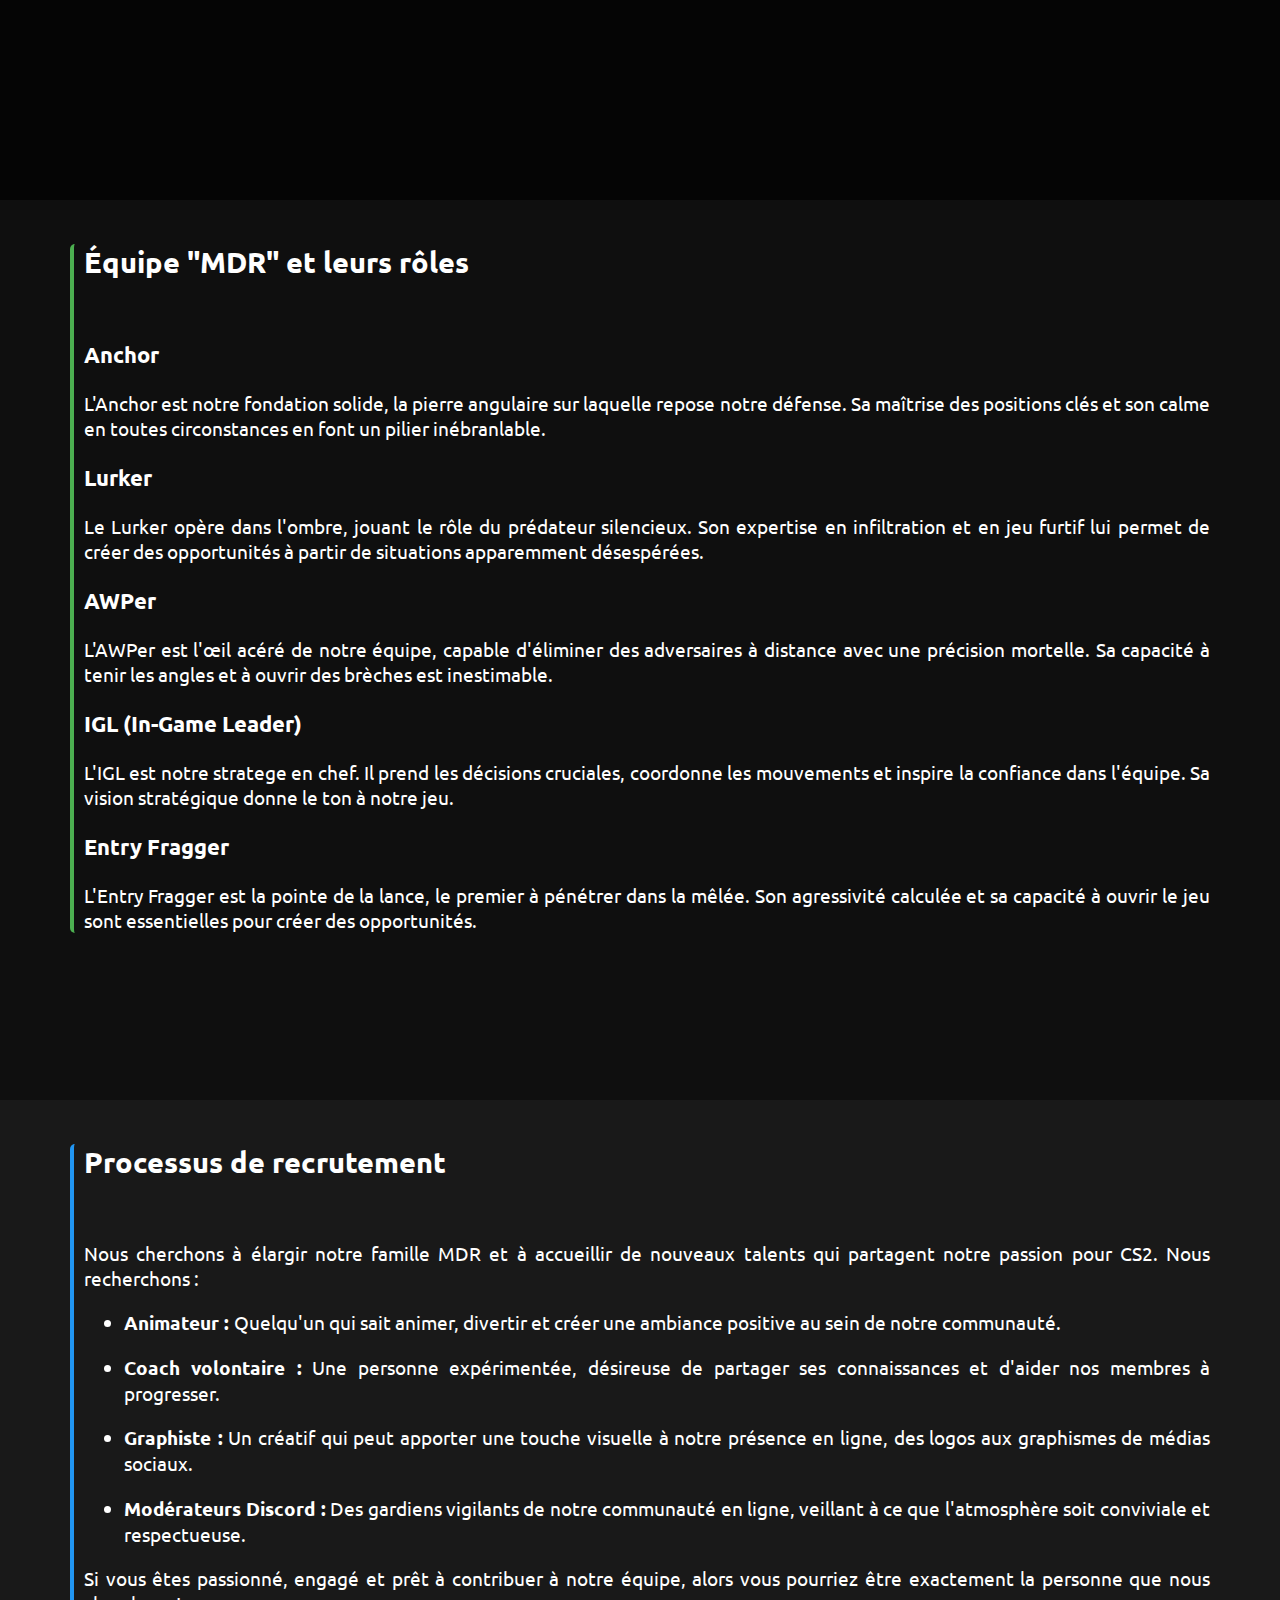
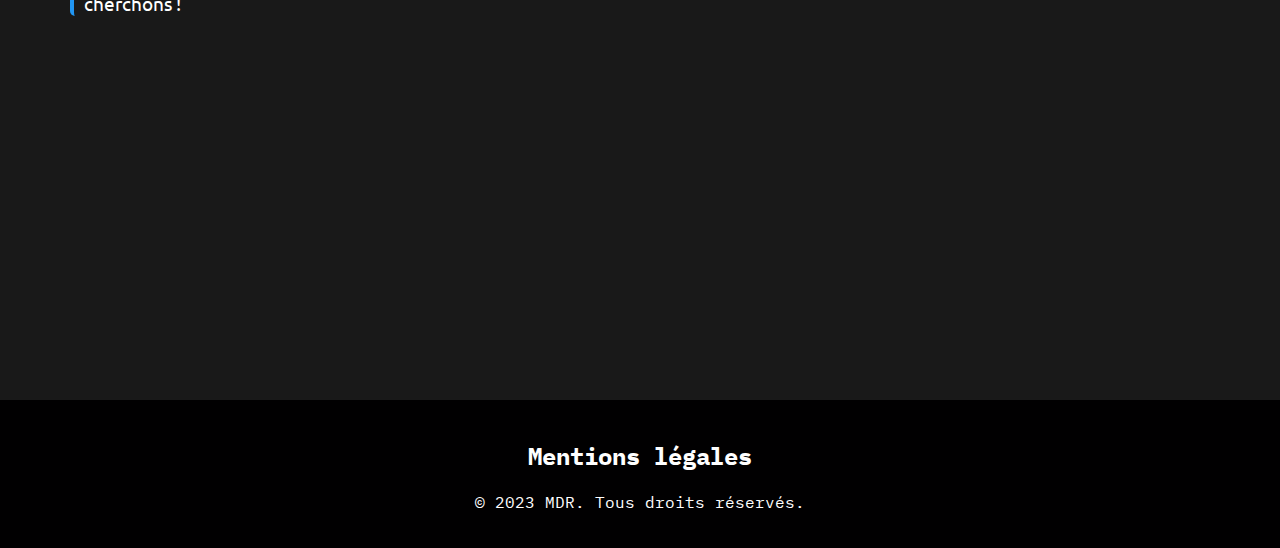
==== commit 6ab0d59e: "Peaufinage du responsive" ====
--- a/index.html
+++ b/index.html
@@ -32,7 +32,7 @@
         <section id="presentation" class="section-accueil">
             <article>
                 <div id="presentation-article">
-                    <h2>Présentation de l'équipe "MDR"</h2><br>
+                    <h2 class="index-title">Présentation de l'équipe "MDR"</h2>
                     <p>MDR est bien plus qu'une simple équipe d'esport, c'est une fraternité de joueurs passionnés unis par une quête commune : repousser les limites du possible dans l'univers de CS2. </p>
                     <p>Chacun de nos membres apporte son propre style de jeu, sa stratégie unique et une détermination inébranlable sur le champ de bataille virtuel. </p>
                     <p>Notre force réside dans notre capacité à anticiper les mouvements adverses, à coordonner nos attaques et à faire preuve d'une précision chirurgicale.</p>
@@ -44,7 +44,7 @@
         <section id="equipe" class="section-accueil">
             <article>
                 <div id="equipe-article">
-                    <h2>Équipe "MDR" et leurs rôles</h2><br>
+                    <h2 class="index-title">Équipe "MDR" et leurs rôles</h2>
                     <div class="role">
                         <h3>Anchor</h3>
                         <p>L'Anchor est notre fondation solide, la pierre angulaire sur laquelle repose notre défense. Sa maîtrise des positions clés et son calme en toutes circonstances en font un pilier inébranlable.</p>
@@ -65,12 +65,12 @@
         <section id="recrutement" class="section-accueil">
             <article>
                 <div id="recrutement-article">
-                    <h2>Processus de recrutement</h2><br>
+                    <h2 class="index-title">Processus de recrutement</h2>
                     <p>Nous cherchons à élargir notre famille MDR et à accueillir de nouveaux talents qui partagent notre passion pour CS2. Nous recherchons :</p>
                     <ul>
-                        <li><p><strong>Animateur : </strong>Quelqu'un qui sait animer, divertir et créer une ambiance positive au sein de notre communauté.</p></li><br>
-                        <li><p><strong>Coach volontaire :</strong> Une personne expérimentée, désireuse de partager ses connaissances et d'aider nos membres à progresser.</p></li><br>
-                        <li><p><strong>Graphiste :</strong> Un créatif qui peut apporter une touche visuelle à notre présence en ligne, des logos aux graphismes de médias sociaux.</p></li><br>
+                        <li><p><strong>Animateur : </strong>Quelqu'un qui sait animer, divertir et créer une ambiance positive au sein de notre communauté.</p></li>
+                        <li><p><strong>Coach volontaire :</strong> Une personne expérimentée, désireuse de partager ses connaissances et d'aider nos membres à progresser.</p></li>
+                        <li><p><strong>Graphiste :</strong> Un créatif qui peut apporter une touche visuelle à notre présence en ligne, des logos aux graphismes de médias sociaux.</p></li>
                         <li><p><strong>Modérateurs Discord :</strong> Des gardiens vigilants de notre communauté en ligne, veillant à ce que l'atmosphère soit conviviale et respectueuse.</p></li>
                     </ul>
                     <p>Si vous êtes passionné, engagé et prêt à contribuer à notre équipe, alors vous pourriez être exactement la personne que nous cherchons !</p>
--- a/style.css
+++ b/style.css
@@ -181,6 +181,10 @@
     box-shadow: 0 0 10px white;
 }
 
+.index-title {
+    margin-bottom:60px;
+}
+
 hr {
     width:170px;
 }
@@ -232,6 +236,14 @@
         scroll-margin-top: 240px;
     }
 
+    .index-title {
+        margin-bottom:30px;
+    }
+
+    #main-m-légales {
+        margin-top:170px;
+    }
+
     header {
         flex-direction: column;
         text-align: center;
@@ -257,7 +269,7 @@
         padding: 20px 30px; /* Ajustez selon vos besoins */
     }
 
-    h1 {
+    #main-m-légales section h1 {
         font-size:20px;
     }
 
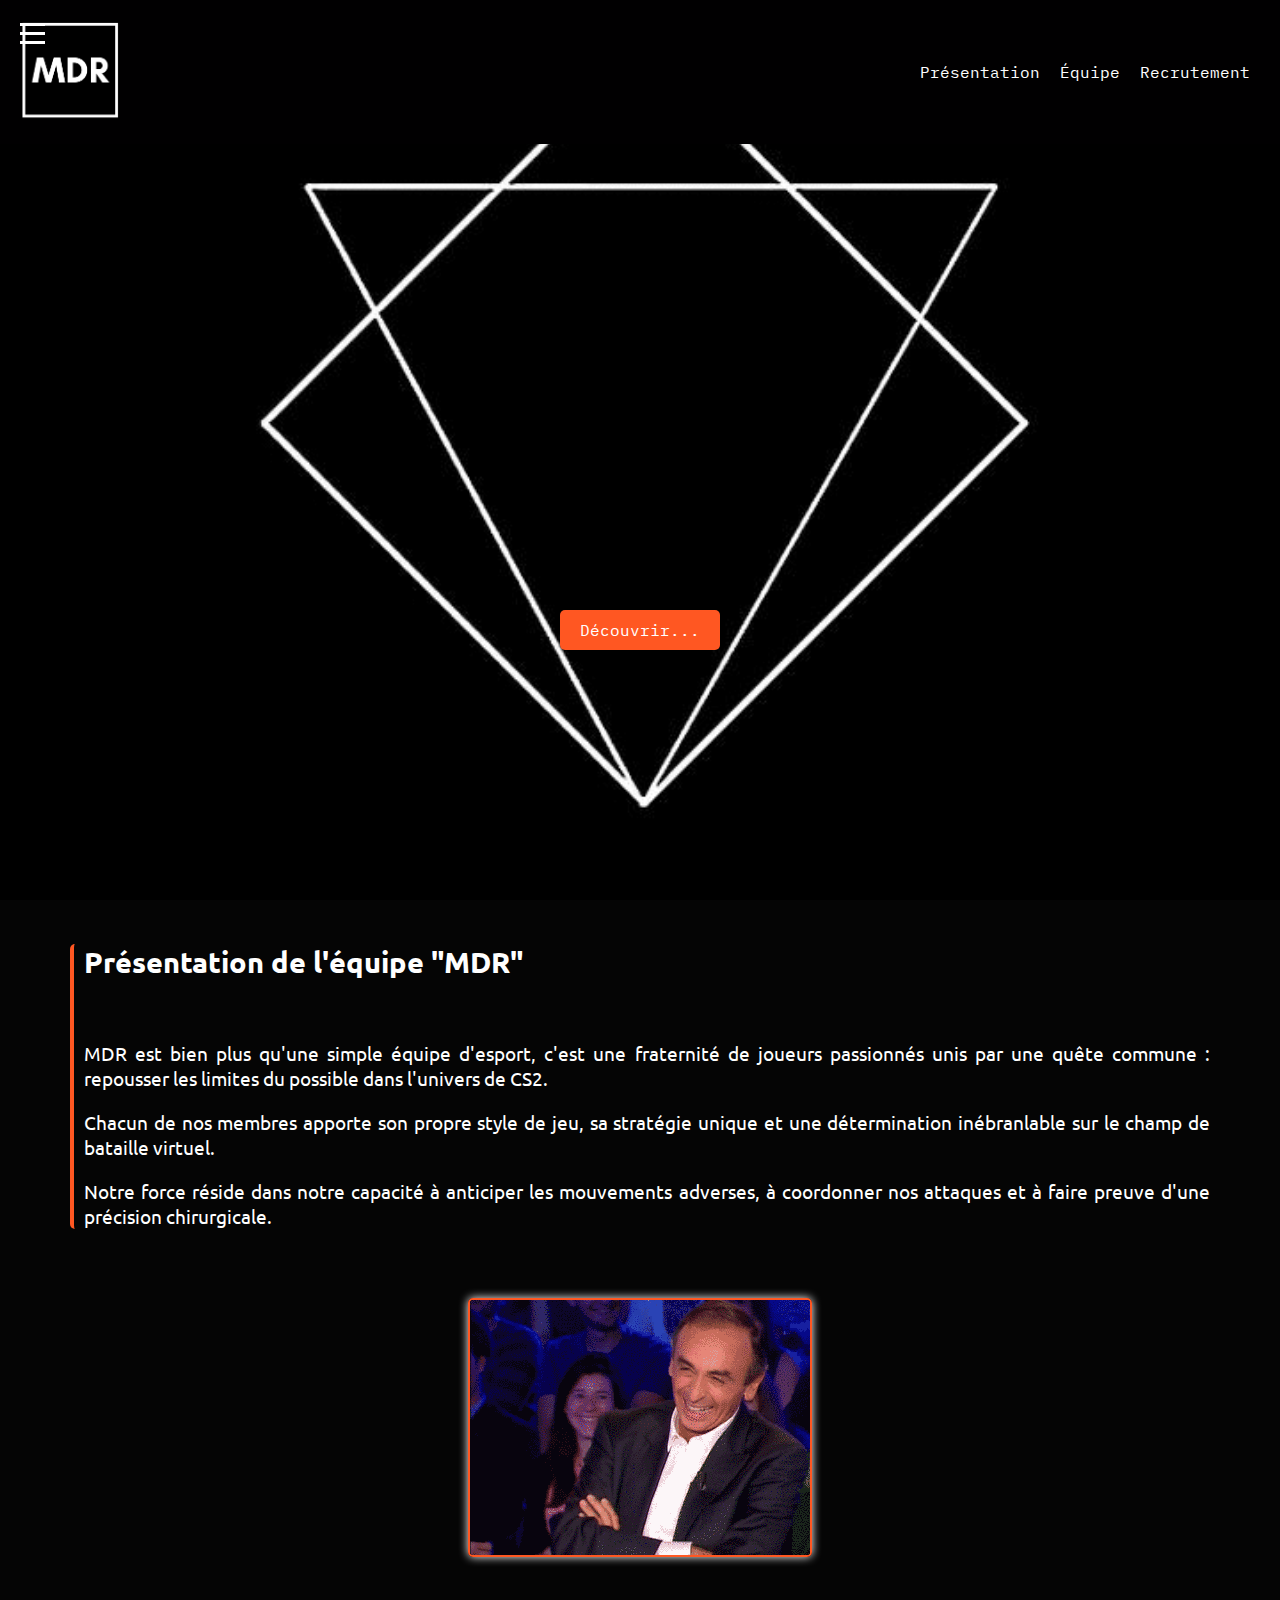
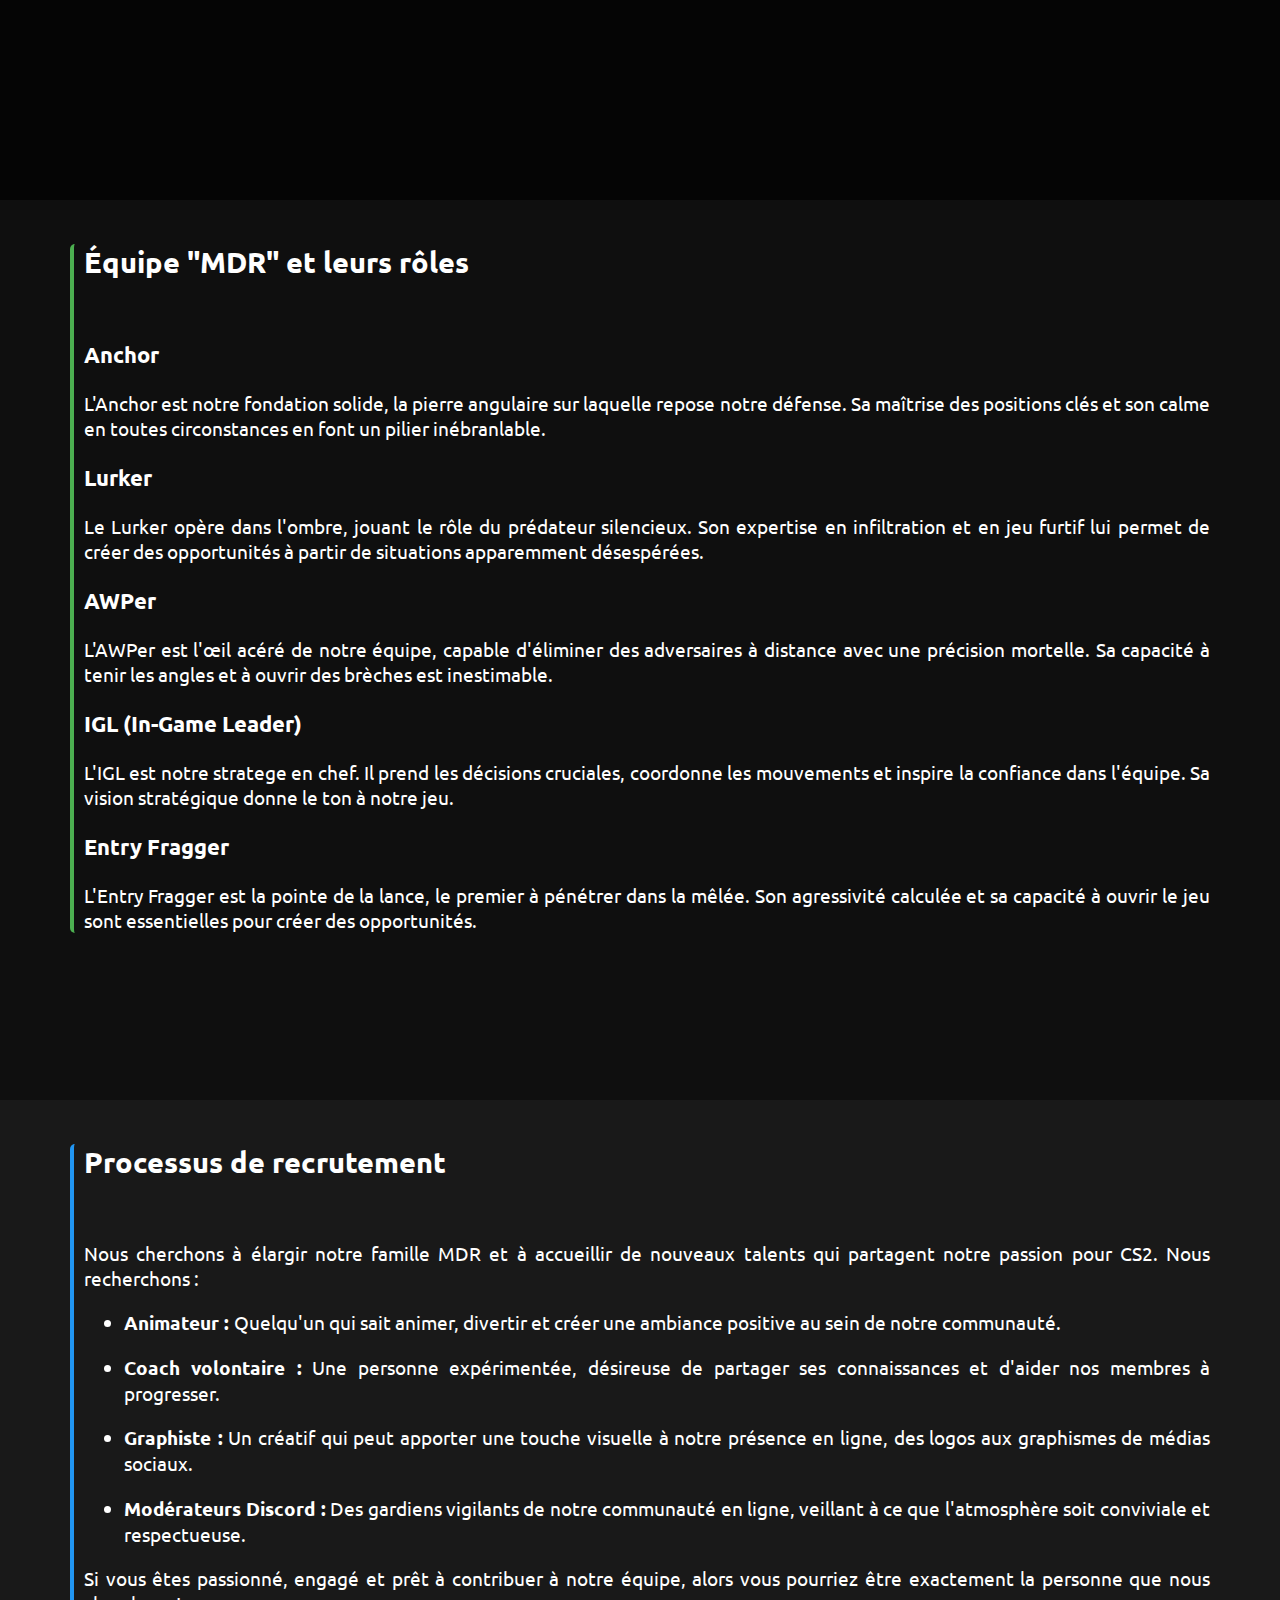
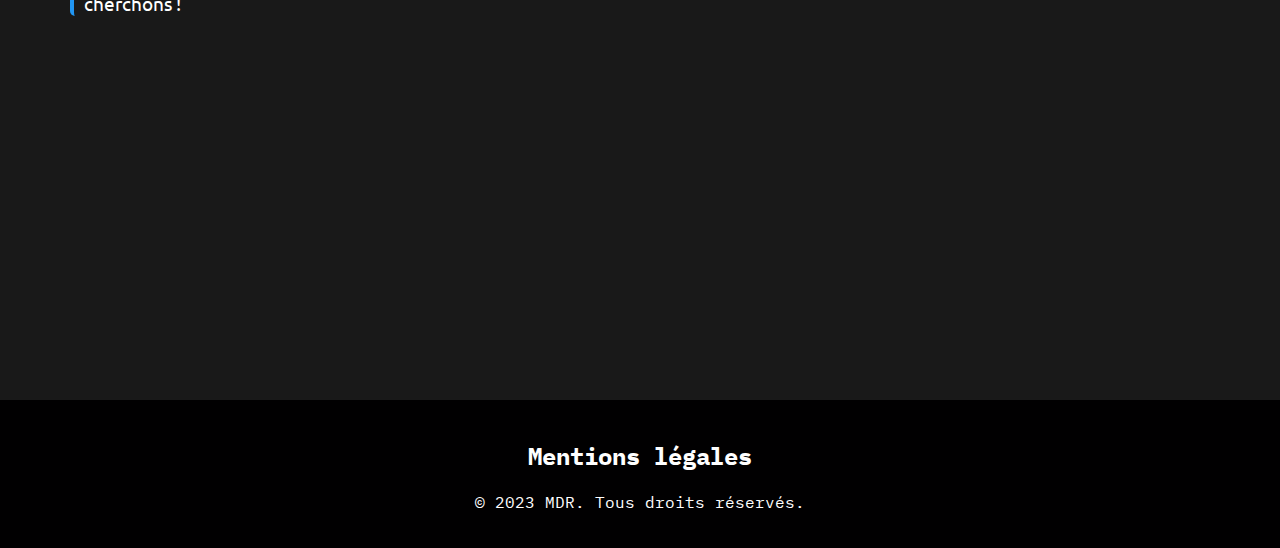
==== commit 16e16113: "Menu hamburger" ====
--- a/index.html
+++ b/index.html
@@ -10,10 +10,15 @@
 
 <body>
     <header>
+        <div class="menu-toggle" id="mobile-menu">
+            <span class="bar"></span>
+            <span class="bar"></span>
+            <span class="bar"></span>
+        </div>
         <a href="https://mazlai.github.io/MDR/">
             <img id="image-mdr" src="images/MDR.png" alt="Logo MDR">
         </a>
-        <nav>
+        <nav id="main-nav">
             <ul>
                 <li><a href="#presentation">Présentation</a></li>
                 <li><a href="#equipe">Équipe</a></li>
--- a/style.css
+++ b/style.css
@@ -230,6 +230,24 @@
     transition: all 0.5s ease;
 }
 
+.menu-toggle {
+    cursor: pointer;
+    display: flex;
+    flex-direction: column;
+    position: absolute;
+    top: 20px; /* Ajustez selon vos besoins */
+    left: 20px; /* Ajustez selon vos besoins */
+    z-index: 1001; /* Assurez-vous que le bouton hamburger est au-dessus de tout le contenu */
+}
+
+.bar {
+    background: #fff;
+    height: 3px;
+    width: 25px;
+    margin: 3px auto;
+    transition: all 0.3s ease-in-out;
+}
+
 /* Rend le header flexible pour les petits écrans */
 @media screen and (max-width: 768px) {
     .section-accueil {
@@ -237,7 +255,7 @@
     }
 
     .index-title {
-        margin-bottom:30px;
+        margin-bottom:15px;
     }
 
     #main-m-légales {
@@ -249,12 +267,40 @@
         text-align: center;
     }
 
+    .menu-toggle {
+        display: flex;
+    }
+
     nav {
+        display: none;
+        position: absolute;
         margin-top: 10px;
+        top: 130px; /* Ajustez selon vos besoins */
+        left: 0;
+        background: #010001; /* Couleur d'arrière-plan du menu */
+        width: 100%;
+        text-align: center;
+        z-index: 1000;
+    }
+
+    nav.show, nav.show ul {
+        display: flex;
+        flex-direction: column;
+    }
+
+    nav.show li {
+        margin: 10px 0;
+    }
+
+    nav.show a {
+        font-size: 16px; /* Ajustez selon vos besoins */
     }
 
     nav ul {
-        flex-direction: column;
+        list-style-type: none;
+        padding: 0;
+        margin: 0;
+        display: none; /* On cache la liste initialement */
     }
 
     nav li {
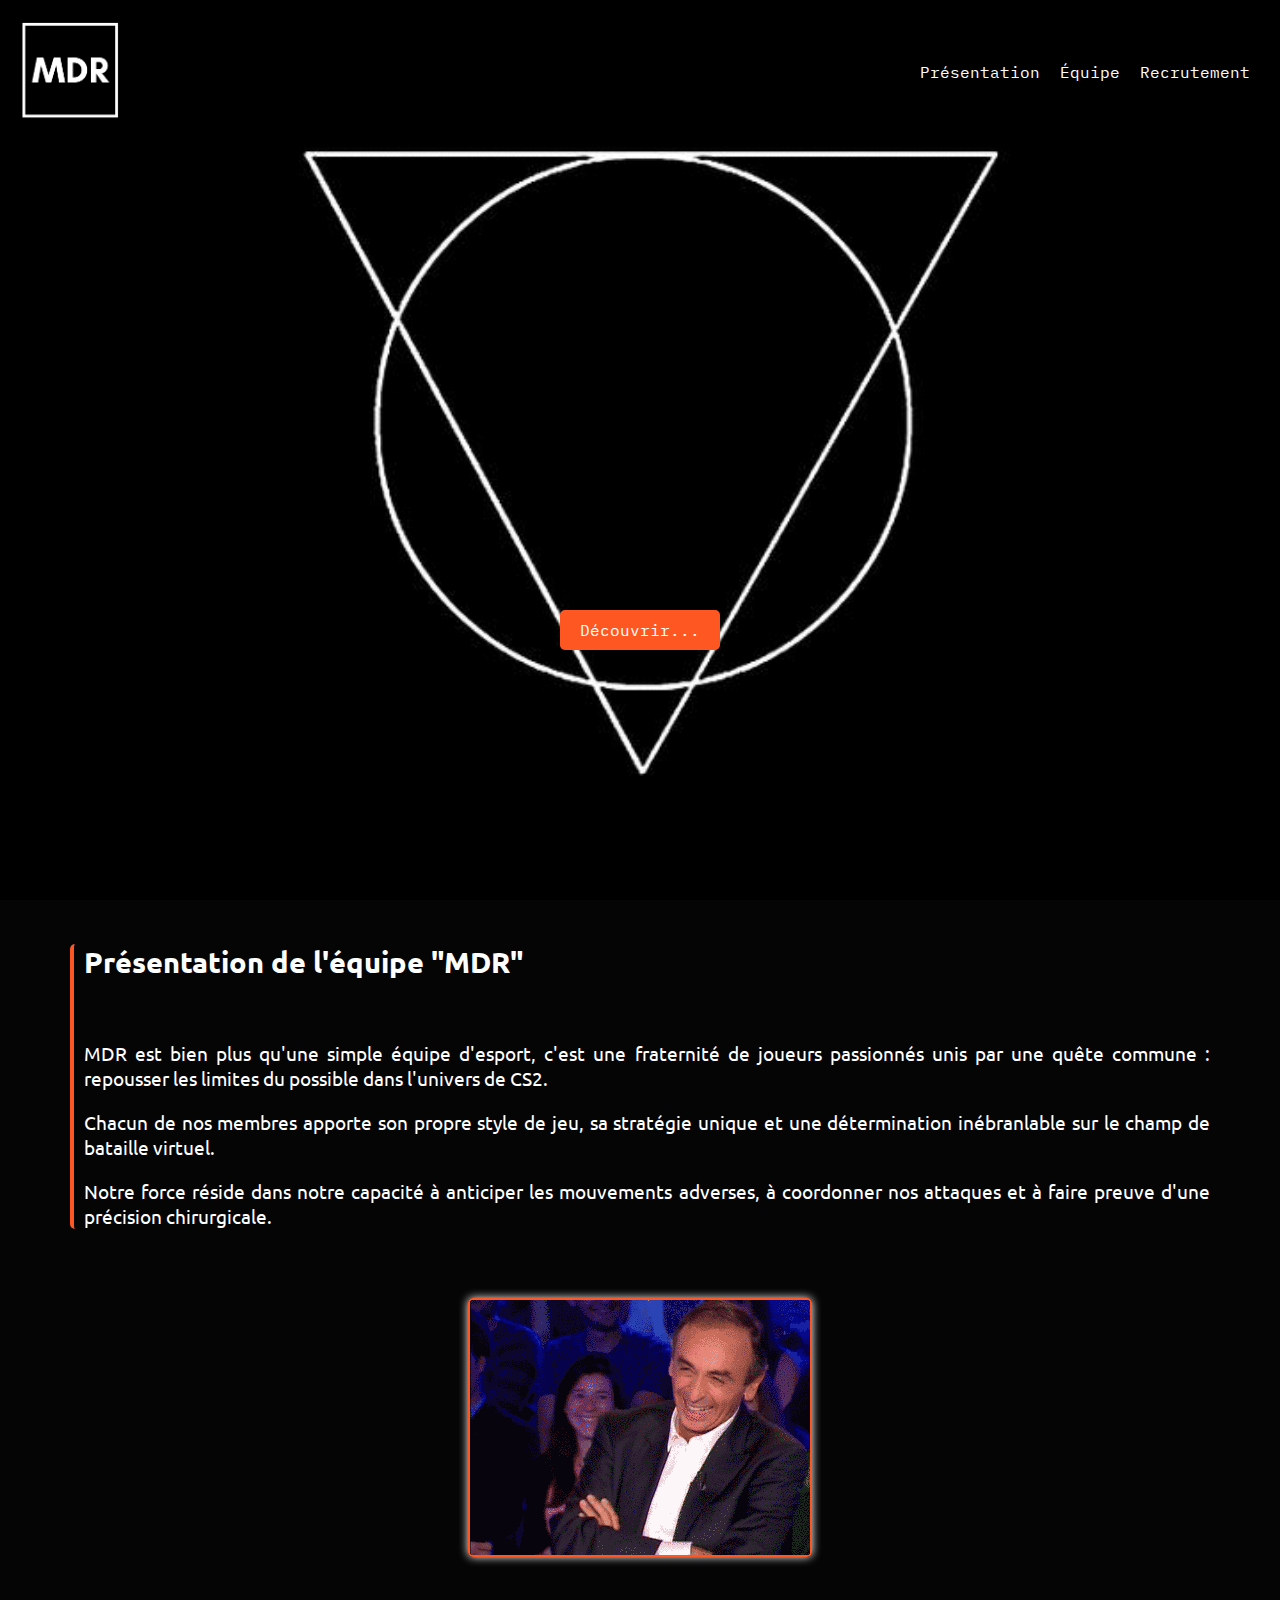
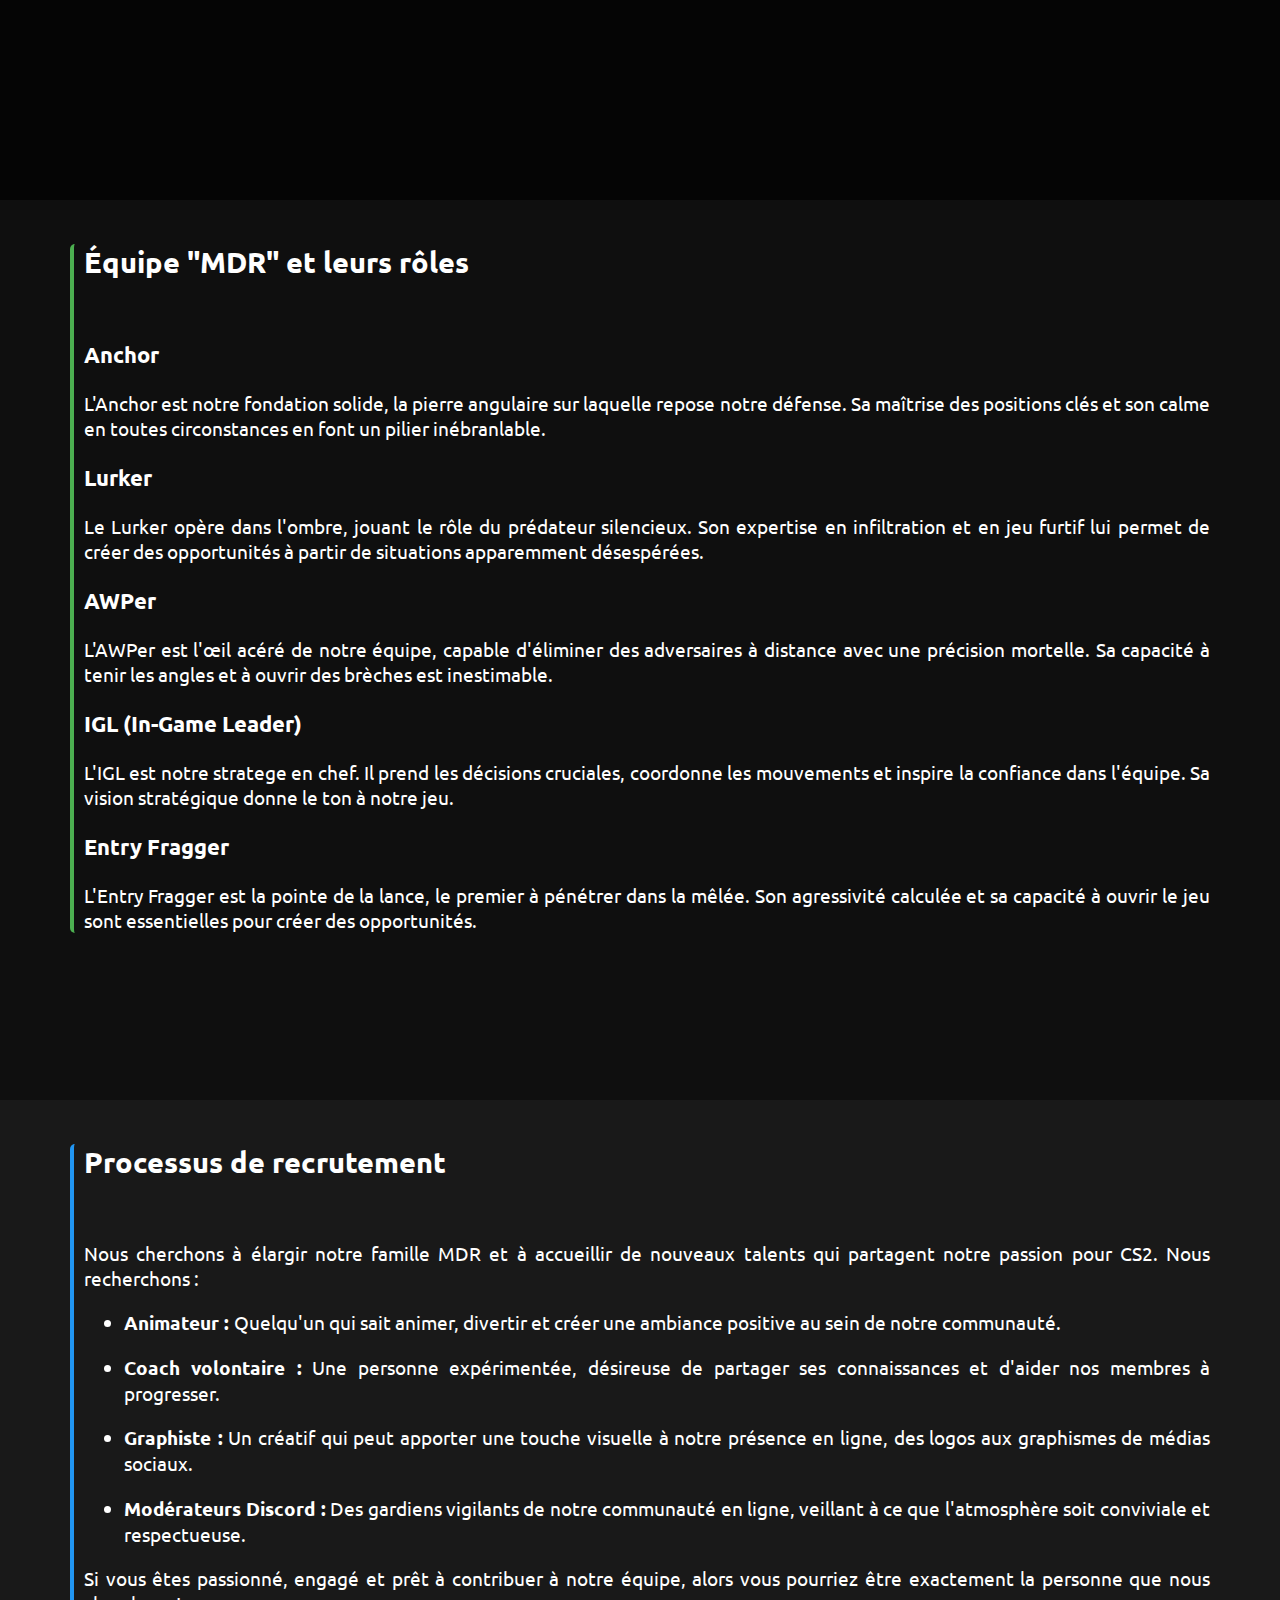
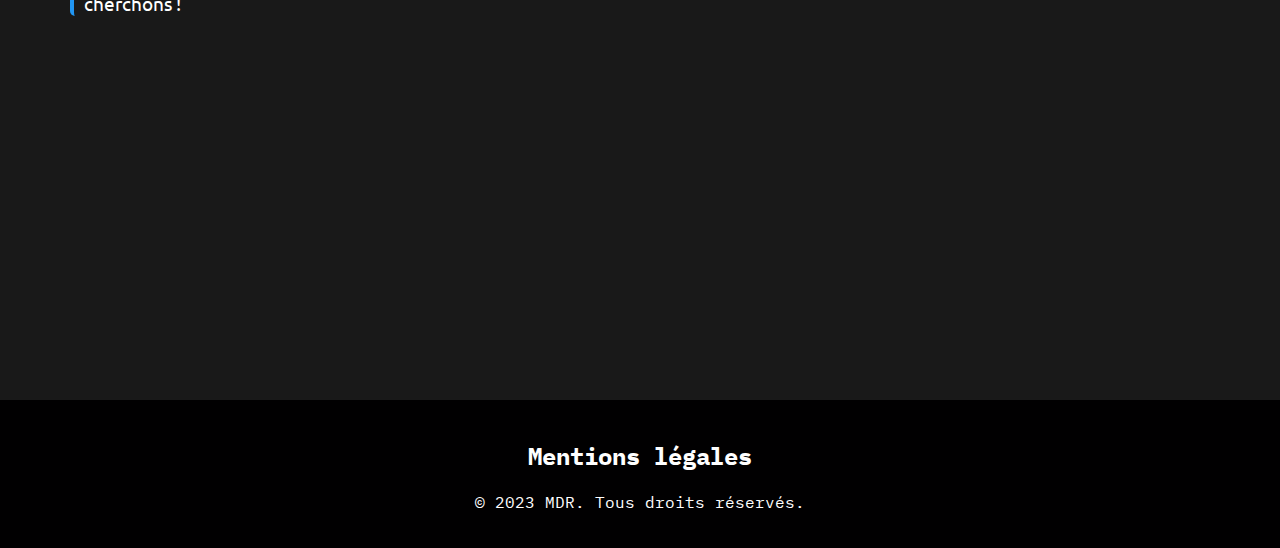
==== commit b5601467: "Son du Z alright" ====
--- a/index.html
+++ b/index.html
@@ -5,7 +5,7 @@
     <meta name="viewport" content="width=device-width, initial-scale=1.0">
     <title>MDR - Accueil</title>
     <link rel="icon" type="image/png" href="images/MDR.ico">
-    <link rel="stylesheet" href="style.css">
+    <link rel="stylesheet" href="./css/style.css">
 </head>
 
 <body>
@@ -31,7 +31,7 @@
         <div class="accueil">
             <img src="images/undefined.gif" alt="Gif d'accueil">
             <button class="en-savoir-plus">Découvrir...</button>
-            <script src="script.js"></script>
+            <script src="./js/script.js"></script>
         </div>
 
         <section id="presentation" class="section-accueil">
@@ -42,7 +42,18 @@
                     <p>Chacun de nos membres apporte son propre style de jeu, sa stratégie unique et une détermination inébranlable sur le champ de bataille virtuel. </p>
                     <p>Notre force réside dans notre capacité à anticiper les mouvements adverses, à coordonner nos attaques et à faire preuve d'une précision chirurgicale.</p>
                 </div> <br> <br>
-                <img id="image-du-z" src="images/eric-zemmour-rire.gif" alt="Gif du Z">
+                <img id="image-du-z" src="images/eric-zemmour-rire.gif" alt="Gif du Z" onclick="jouerSon()">
+                <audio id="son-du-z">
+                    <source src="audio/Le Z.mp3" type="audio/mpeg">
+                    Votre navigateur ne supporte pas l'élément audio.
+                </audio>
+
+                <script>
+                    function jouerSon() {
+                        var son = document.getElementById("son-du-z");
+                        son.play();
+                    }
+                </script>
             </article>
         </section>
 
--- a/css/style.css
+++ b/css/style.css
@@ -0,0 +1,336 @@
+@import url('https://fonts.googleapis.com/css2?family=IBM+Plex+Mono&display=swap');
+@import url('https://fonts.googleapis.com/css2?family=Ubuntu&display=swap');
+
+/*----- Main HTML -----*/
+
+body, html {
+    margin: 0;
+    padding: 0;
+    height: 100%;
+    font-family: Arial, sans-serif;
+    background-color: #333333; /* Couleur de fond sombre */
+    color: #ffffff; /* Couleur du texte */
+    scroll-behavior: smooth;
+}
+
+/*----- Header & Footer -----*/
+
+header {
+    position: fixed;
+    top: 0;
+    left: 0;
+    right: 0;
+    background-color: #010001; /* Couleur d'arrière-plan du header */
+    padding: 20px;
+    display: flex;
+    align-items: center;
+    justify-content: space-between;
+    z-index: 1000;
+}
+
+header, footer {
+    font-family: 'IBM Plex Mono', monospace;
+    background-color: #010001; /* Couleur d'arrière-plan de l'en-tête et du pied de page */
+    padding: 20px;
+    text-align: center;
+}
+
+nav ul {
+    list-style-type: none;
+    padding: 0;
+    margin: 0;
+    display: flex;
+}
+
+nav li {
+    margin: 0 10px;
+}
+
+nav a {
+    text-decoration: none;
+    color: #ffffff;
+    position: relative;
+    transition: color 0.3s ease; /* Ajout de l'animation au changement de couleur */
+}
+
+nav a::before {
+    content: "";
+    position: absolute;
+    width: 100%;
+    height: 2px;
+    bottom: 0;
+    left: 0;
+    background-color: #ffffff; /* Couleur de la ligne en dessous du texte */
+    visibility: hidden;
+    transform: scaleX(0);
+    transition: all 0.3s ease; /* Ajout de l'animation à l'effet de survol */
+}
+
+nav a:hover {
+    color: #ff5722; /* Couleur au survol */
+}
+
+nav a:hover::before {
+    visibility: visible;
+    transform: scaleX(1);
+}
+
+#image-mdr {
+    width:100px;
+    height:100px;
+}
+
+/*----- Corps de la page -----*/
+
+/* Containers */
+
+.section-accueil {
+    scroll-margin-top: 140px;
+    height: 100vh;
+    font-family: 'Ubuntu', sans-serif;
+}
+
+.section-m-legales {
+    font-family: 'Ubuntu', sans-serif;
+}
+
+#main-m-légales {
+    background-color: rgba(0, 0, 0, 0.7);
+    margin-top:140px;
+}
+
+#main-m-légales section h1 {
+    text-align: center;
+    font-size: 2em; /* Taille du titre "Mentions Légales" */
+}
+
+.section-accueil article, #main-m-légales section article {
+    text-align: justify;
+    font-size: 1.2em; /* Taille de la police */
+    padding: 20px 70px; /* Espacement autour du texte */
+}
+
+.accueil {
+    position: relative;
+    height: 100vh;
+}
+
+.accueil img {
+    width: 100%;
+    height: 100%;
+    object-fit: cover;
+}
+
+#presentation {
+    background-color: rgba(0, 0, 0, 0.9); /* Couleur de fond plus sombre */
+}
+
+#equipe {
+    background-color: rgba(0, 0, 0, 0.7); /* Couleur de fond encore plus sombre */
+}
+
+#recrutement {
+    background-color: rgba(0, 0, 0, 0.5); /* Couleur de fond la plus sombre */
+}
+
+#presentation-article, #equipe-article, #recrutement-article {
+    border-radius:5px;
+    padding-left: 10px;
+}
+
+#presentation-article {
+    border-left: 4px solid #ff5722;
+}
+
+#equipe-article {
+    border-left: 4px solid #4caf50;
+}
+
+#recrutement-article {
+    border-left: 4px solid #2196f3;
+}
+
+/* Containers */
+
+.div-m-legales-1, .div-m-legales-2, .div-m-legales-3 {
+    border-radius:5px;
+    padding-left: 10px;
+}
+
+.div-m-legales-1 {
+    border-left: 4px solid #4caf50;
+}
+
+.div-m-legales-2 {
+    border-left: 4px solid #af784c;
+}
+
+.div-m-legales-3 {
+    border-left: 4px solid #af4c8e;
+}
+
+/*----- Boutons et autres -----*/
+
+#image-du-z {
+    cursor:pointer;
+    display: block; /* Permet de définir des marges automatiques */
+    margin-left: auto;
+    margin-right: auto;
+    border:2px solid #ff5722;
+    border-radius:5px;
+    box-shadow: 0 0 10px white;
+}
+
+.index-title {
+    margin-bottom:60px;
+}
+
+hr {
+    width:170px;
+}
+
+.mail-m-legales {
+    text-decoration: none;
+    color: #ffffff;
+}
+
+.mail-m-legales:hover {
+    color:#ff5722;
+    text-decoration: underline;
+    transition: all 0.5s ease;
+}
+
+button.en-savoir-plus {
+    position: absolute;
+    top: 70%;
+    left: 50%;
+    transform: translate(-50%, -50%);
+    padding: 10px 20px;
+    background-color: #ff5722; /* Couleur du bouton */
+    color: #ffffff;
+    font-family: 'IBM Plex Mono', monospace;
+    font-size: 16px;
+    border: none;
+    border-radius: 5px;
+    cursor: pointer;
+}
+
+button.en-savoir-plus:hover {
+    background-color: #e64a19; /* Couleur au survol */
+}
+
+#footer-m-legales {
+    text-decoration: none;
+    color: #ffffff;
+}
+
+#footer-m-legales:hover {
+    color: #ff5722;
+    text-decoration: underline;
+    transition: all 0.5s ease;
+}
+
+.menu-toggle {
+    display: none;
+}
+
+/* Rend le header flexible pour les petits écrans */
+@media screen and (max-width: 768px) {
+    .section-accueil {
+        scroll-margin-top: 240px;
+    }
+
+    .index-title {
+        margin-bottom:15px;
+    }
+
+    header {
+        flex-direction: column;
+        text-align: center;
+    }
+
+    .menu-toggle {
+        cursor: pointer;
+        display: flex;
+        flex-direction: column;
+        position: absolute;
+        top: 20px; /* Ajustez selon vos besoins */
+        left: 20px; /* Ajustez selon vos besoins */
+        z-index: 1001; /* Assurez-vous que le bouton hamburger est au-dessus de tout le contenu */
+    }
+
+    .bar {
+        background: #fff;
+        height: 3px;
+        width: 25px;
+        margin: 3px auto;
+        transition: all 0.3s ease-in-out;
+    }
+
+    nav {
+        display: none;
+        position: absolute;
+        margin-top: 10px;
+        top: 130px; /* Ajustez selon vos besoins */
+        left: 0;
+        background: #010001; /* Couleur d'arrière-plan du menu */
+        width: 100%;
+        text-align: center;
+        z-index: 1000;
+    }
+
+    nav.show, nav.show ul {
+        display: flex;
+        flex-direction: column;
+    }
+
+    nav.show li {
+        margin: 10px 0;
+    }
+
+    nav.show a {
+        font-size: 16px; /* Ajustez selon vos besoins */
+    }
+
+    nav ul {
+        list-style-type: none;
+        padding: 0;
+        margin: 0;
+        display: none; /* On cache la liste initialement */
+    }
+
+    nav li {
+        margin: 5px 0;
+    }
+
+    nav a::before {
+        display: none;
+    }
+
+    .section-accueil article, #main-m-légales section article {
+        padding: 20px 30px; /* Ajustez selon vos besoins */
+    }
+
+    #main-m-légales section h1 {
+        font-size:20px;
+    }
+
+    h2 {
+        font-size:20px;
+    }
+
+    h3 {
+        font-size:18px;
+    }
+
+    p {
+        font-size:14px;
+    }
+}
+
+/* Rend les images de la section de recrutement plus petites sur les petits écrans */
+@media screen and (max-width: 768px) {
+    #image-du-z {
+        max-width: 100%;
+    }
+}